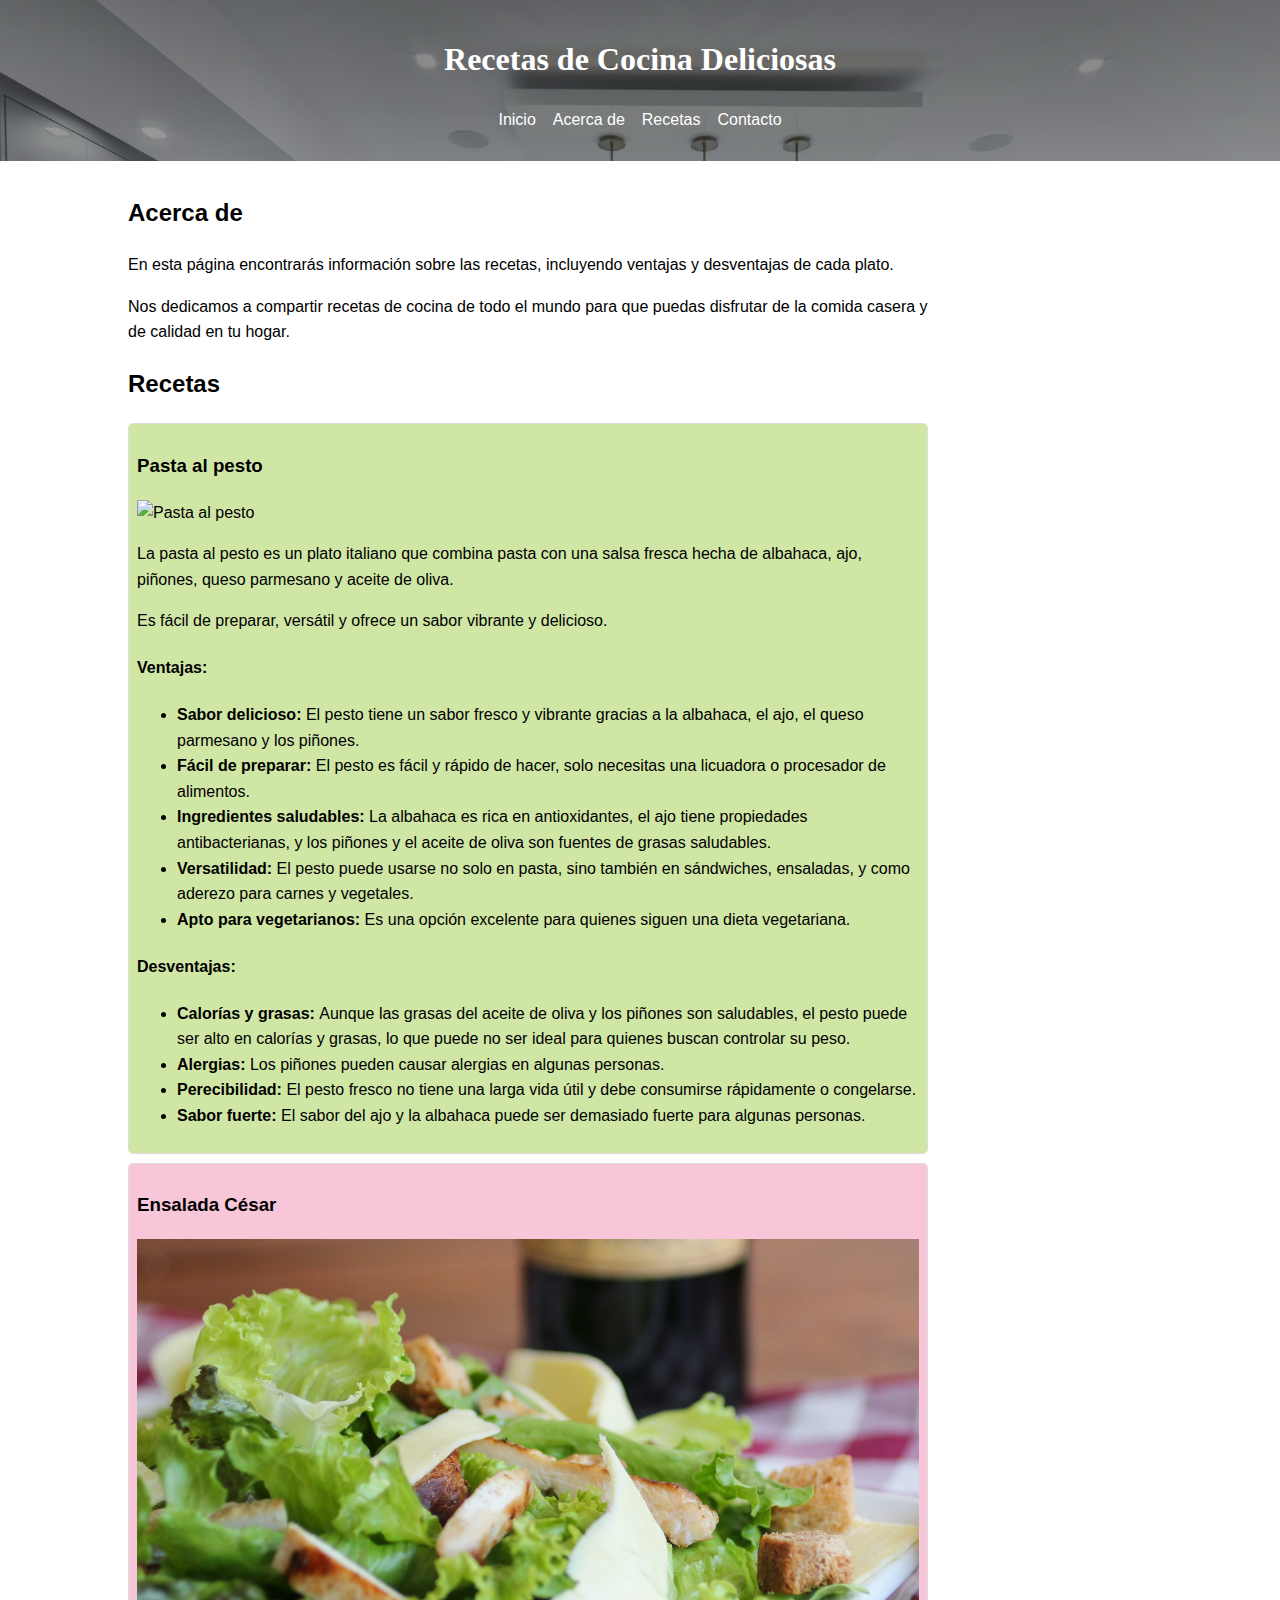
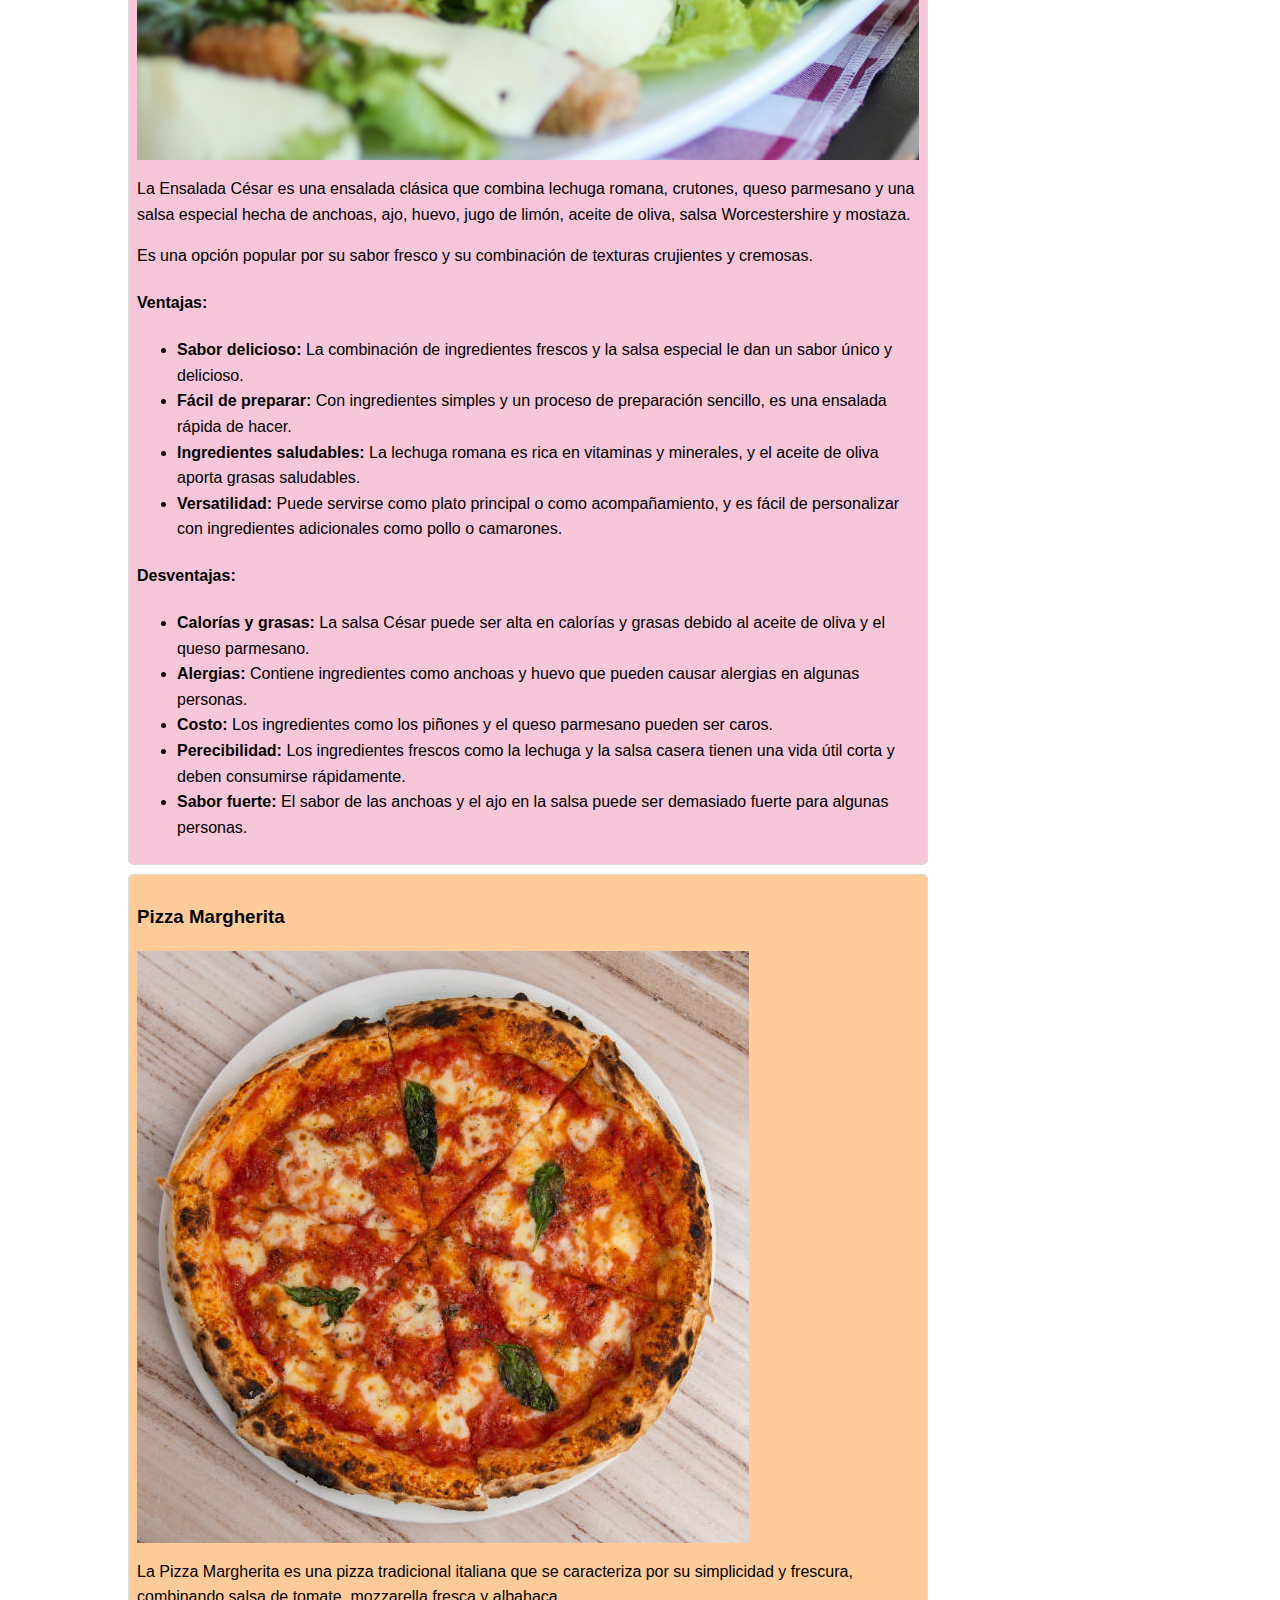
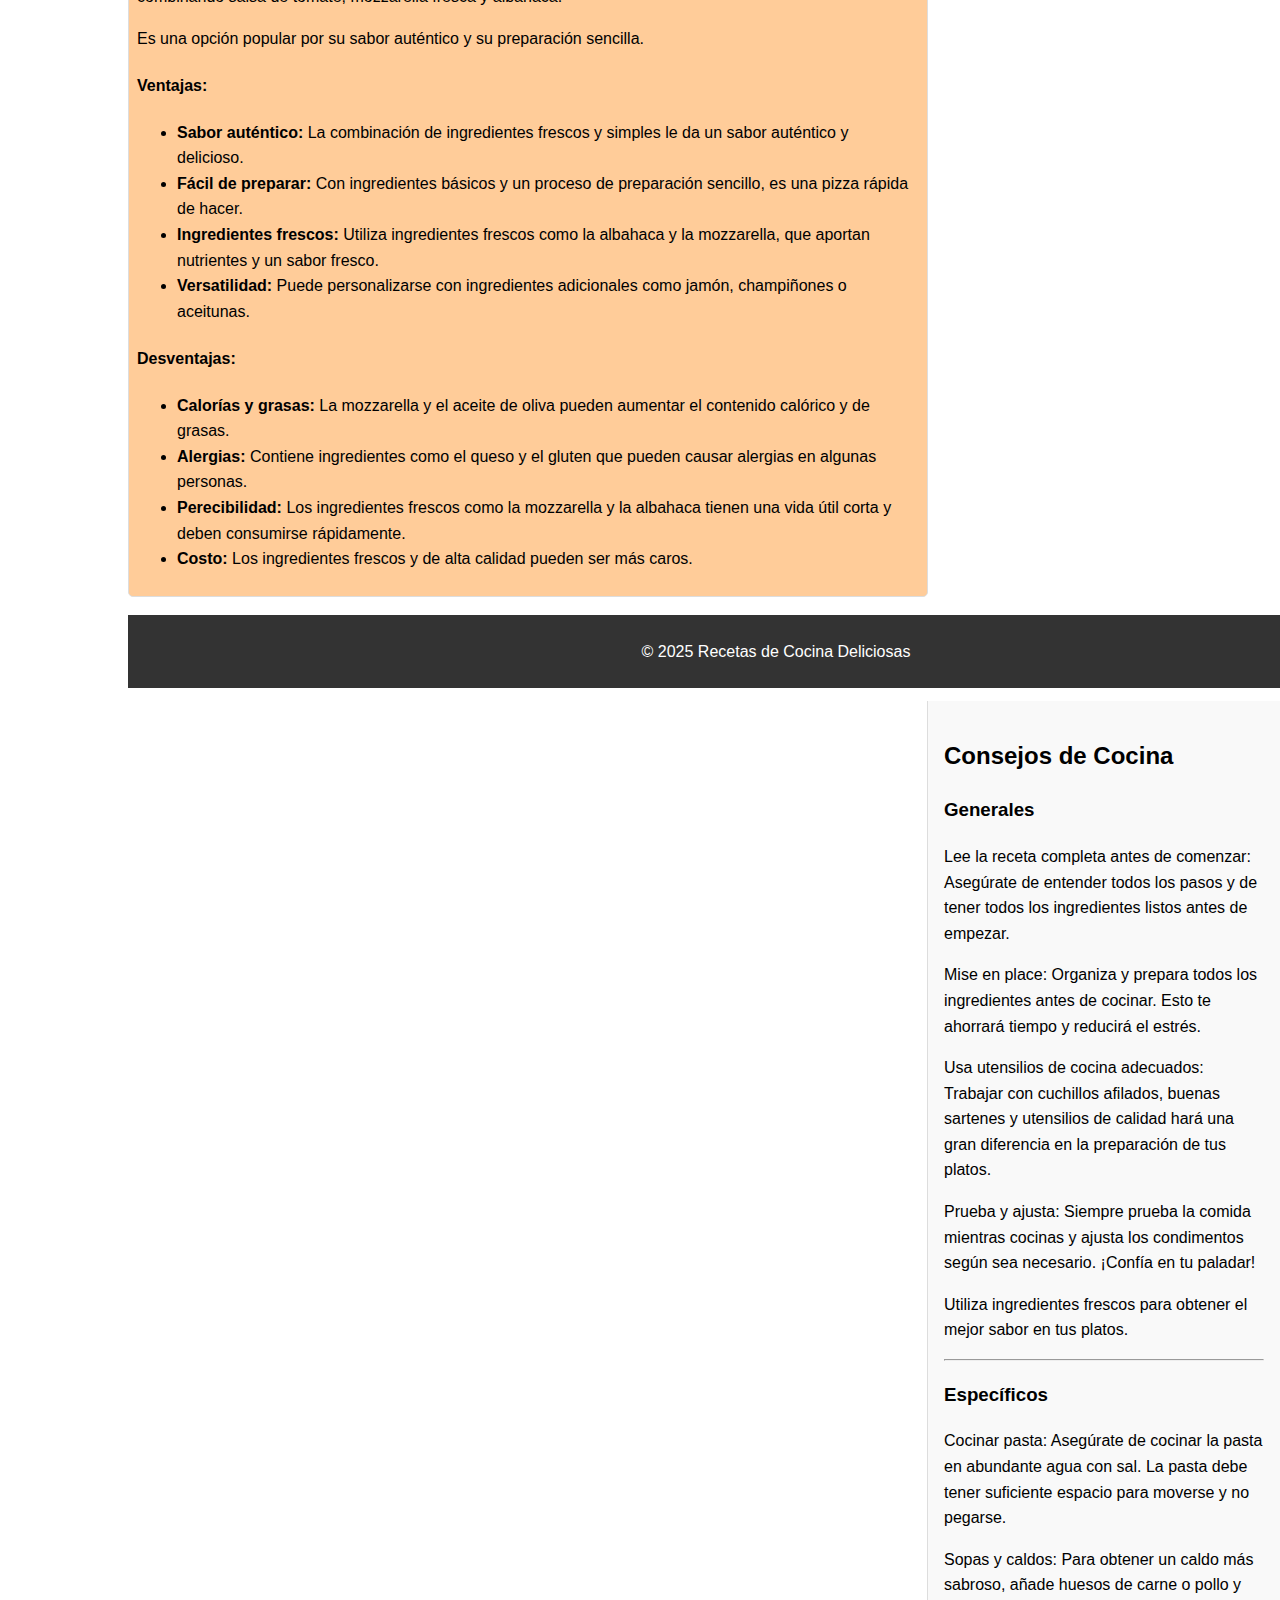
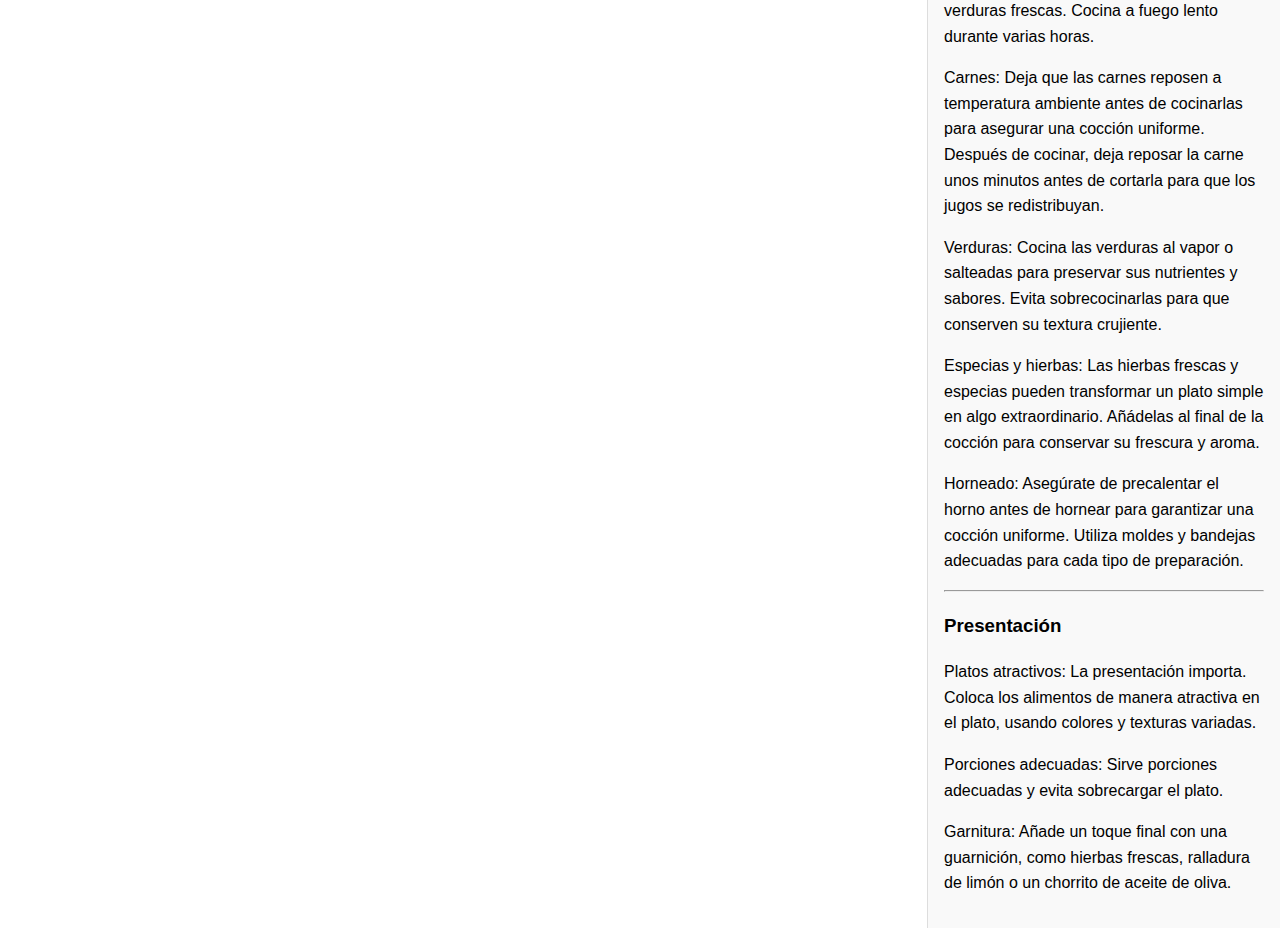
==== acerde.html @ c7b6a628 "Update navigation links and enhance recipe section with images" ====
<!DOCTYPE html>
<html lang="en">
<head>
    <meta charset="UTF-8">
    <meta name="viewport" content="width=device-width, initial-scale=1.0">
    <title>Acerca de</title>

    <link rel="stylesheet" href="css/style.css">
</head>
<body>
    <header>
        <h1>
            Recetas de Cocina Deliciosas
        </h1>
        <nav>
            <ul>
                <li><a href="index.html">Inicio</a></li>
                <li><a href="acerde.html">Acerca de</a></li>
                <li><a href="#">Recetas</a></li>
                <li><a href="#">Contacto</a></li>
            </ul>
        </nav>
    </header>

    <div id="main">
        <section id="acerca-de">
            <h2>Acerca de</h2>
            <p>En esta página encontrarás información sobre las recetas, incluyendo ventajas y desventajas de cada plato.</p>
            <p>Nos dedicamos a compartir recetas de cocina de todo el mundo para que puedas disfrutar de la comida casera y de calidad en tu hogar.</p>
        </section>
        
        <section id="recetas">
            <h2>Recetas</h2>
            <article class="receta" id="receta1">
                <h3>Pasta al pesto</h3>
                <img src="img/pasta-pesto.jpg" alt="Pasta al pesto">
                <p>La pasta al pesto es un plato italiano que combina pasta con una salsa fresca hecha de albahaca, ajo, piñones, queso parmesano y aceite de oliva.</p>
                <p>Es fácil de preparar, versátil y ofrece un sabor vibrante y delicioso.</p>
                <h4>Ventajas:</h4>
                <ul>
                    <li><b>Sabor delicioso: </b>El pesto tiene un sabor fresco y vibrante gracias a la albahaca, el ajo, el queso parmesano y los piñones.</li>
                    <li><b>Fácil de preparar: </b>El pesto es fácil y rápido de hacer, solo necesitas una licuadora o procesador de alimentos.</li>
                    <li><b>Ingredientes saludables: </b>La albahaca es rica en antioxidantes, el ajo tiene propiedades antibacterianas, y los piñones y el aceite de oliva son fuentes de grasas saludables.</li>
                    <li><b>Versatilidad: </b>El pesto puede usarse no solo en pasta, sino también en sándwiches, ensaladas, y como aderezo para carnes y vegetales.</li>
                    <li><b>Apto para vegetarianos: </b>Es una opción excelente para quienes siguen una dieta vegetariana.</li>
                </ul>
                <h4>Desventajas:</h4>
                <ul>
                    <li><b>Calorías y grasas: </b>Aunque las grasas del aceite de oliva y los piñones son saludables, el pesto puede ser alto en calorías y grasas, lo que puede no ser ideal para quienes buscan controlar su peso.</li>
                    <li><b>Alergias: </b>Los piñones pueden causar alergias en algunas personas.</li>
                    <li><b>Perecibilidad: </b>El pesto fresco no tiene una larga vida útil y debe consumirse rápidamente o congelarse.</li>
                    <li><b>Sabor fuerte: </b>El sabor del ajo y la albahaca puede ser demasiado fuerte para algunas personas.</li>
                </ul>
            </article>
            <article class="receta" id="receta2">
                <h3>Ensalada César</h3>
                <img src="img/ensalada.jpg" alt="Ensalada César">
                <p>La Ensalada César es una ensalada clásica que combina lechuga romana, crutones, queso parmesano y una salsa especial hecha de anchoas, ajo, huevo, jugo de limón, aceite de oliva, salsa Worcestershire y mostaza.</p>
                <p>Es una opción popular por su sabor fresco y su combinación de texturas crujientes y cremosas.</p>
                <h4>Ventajas:</h4>
                <ul>
                    <li><b>Sabor delicioso: </b>La combinación de ingredientes frescos y la salsa especial le dan un sabor único y delicioso.</li>
                    <li><b>Fácil de preparar: </b>Con ingredientes simples y un proceso de preparación sencillo, es una ensalada rápida de hacer.</li>
                    <li><b>Ingredientes saludables: </b>La lechuga romana es rica en vitaminas y minerales, y el aceite de oliva aporta grasas saludables.</li>
                    <li><b>Versatilidad: </b>Puede servirse como plato principal o como acompañamiento, y es fácil de personalizar con ingredientes adicionales como pollo o camarones.</li>
                </ul>
                <h4>Desventajas:</h4>
                <ul>
                    <li><b>Calorías y grasas: </b>La salsa César puede ser alta en calorías y grasas debido al aceite de oliva y el queso parmesano.</li>
                    <li><b>Alergias: </b>Contiene ingredientes como anchoas y huevo que pueden causar alergias en algunas personas.</li>
                    <li><b>Costo: </b>Los ingredientes como los piñones y el queso parmesano pueden ser caros.</li>
                    <li><b>Perecibilidad: </b>Los ingredientes frescos como la lechuga y la salsa casera tienen una vida útil corta y deben consumirse rápidamente.</li>
                    <li><b>Sabor fuerte: </b>El sabor de las anchoas y el ajo en la salsa puede ser demasiado fuerte para algunas personas.</li>
                </ul>
            </article>
            <article class="receta" id="receta3">
                <h3>Pizza Margherita</h3>
                <img src="img/margarita612x612.jpg" alt="Pizza margarita">
                <p>La Pizza Margherita es una pizza tradicional italiana que se caracteriza por su simplicidad y frescura, combinando salsa de tomate, mozzarella fresca y albahaca.</p>
                <p>Es una opción popular por su sabor auténtico y su preparación sencilla.</p>
                <h4>Ventajas:</h4>
                <ul>
                    <li><b>Sabor auténtico: </b>La combinación de ingredientes frescos y simples le da un sabor auténtico y delicioso.</li>
                    <li><b>Fácil de preparar: </b>Con ingredientes básicos y un proceso de preparación sencillo, es una pizza rápida de hacer.</li>
                    <li><b>Ingredientes frescos: </b>Utiliza ingredientes frescos como la albahaca y la mozzarella, que aportan nutrientes y un sabor fresco.</li>
                    <li><b>Versatilidad: </b>Puede personalizarse con ingredientes adicionales como jamón, champiñones o aceitunas.</li>
                </ul>
                <h4>Desventajas:</h4>
                <ul>
                    <li><b>Calorías y grasas: </b>La mozzarella y el aceite de oliva pueden aumentar el contenido calórico y de grasas.</li>
                    <li><b>Alergias: </b>Contiene ingredientes como el queso y el gluten que pueden causar alergias en algunas personas.</li>
                    <li><b>Perecibilidad: </b>Los ingredientes frescos como la mozzarella y la albahaca tienen una vida útil corta y deben consumirse rápidamente.</li>
                    <li><b>Costo: </b>Los ingredientes frescos y de alta calidad pueden ser más caros.</li>
                </ul>
        </section>
        <footer>
            <p>&copy; 2025 Recetas de Cocina Deliciosas</p>
        </footer>
    </div>

    <aside>
        <h2>Consejos de Cocina</h2>
        <h3>Generales</h3>
        <p>Lee la receta completa antes de comenzar: Asegúrate de entender todos los pasos y de tener todos los ingredientes listos antes de empezar.</p>
        
        <p>Mise en place: Organiza y prepara todos los ingredientes antes de cocinar. Esto te ahorrará tiempo y reducirá el estrés.</p>
        
        <p>Usa utensilios de cocina adecuados: Trabajar con cuchillos afilados, buenas sartenes y utensilios de calidad hará una gran diferencia en la preparación de tus platos.</p>
        
        <p>Prueba y ajusta: Siempre prueba la comida mientras cocinas y ajusta los condimentos según sea necesario. ¡Confía en tu paladar!</p>
        
        <p>Utiliza ingredientes frescos para obtener el mejor sabor en tus platos.</p>
        <hr>

        <h3>Específicos</h3>
        <p>Cocinar pasta: Asegúrate de cocinar la pasta en abundante agua con sal. La pasta debe tener suficiente espacio para moverse y no pegarse.</p>
        
        <p>Sopas y caldos: Para obtener un caldo más sabroso, añade huesos de carne o pollo y verduras frescas. Cocina a fuego lento durante varias horas.</p>
        
        <p>Carnes: Deja que las carnes reposen a temperatura ambiente antes de cocinarlas para asegurar una cocción uniforme. Después de cocinar, deja reposar la carne unos minutos antes de cortarla para que los jugos se redistribuyan.</p>
        
        <p>Verduras: Cocina las verduras al vapor o salteadas para preservar sus nutrientes y sabores. Evita sobrecocinarlas para que conserven su textura crujiente.</p>
        
        <p>Especias y hierbas: Las hierbas frescas y especias pueden transformar un plato simple en algo extraordinario. Añádelas al final de la cocción para conservar su frescura y aroma.</p>

        <p>Horneado: Asegúrate de precalentar el horno antes de hornear para garantizar una cocción uniforme. Utiliza moldes y bandejas adecuadas para cada tipo de preparación.</p>
        <hr>

        <h3>Presentación</h3>
        <p>Platos atractivos: La presentación importa. Coloca los alimentos de manera atractiva en el plato, usando colores y texturas variadas.</p>
        
        <p>Porciones adecuadas: Sirve porciones adecuadas y evita sobrecargar el plato.</p>
        
        <p>Garnitura: Añade un toque final con una guarnición, como hierbas frescas, ralladura de limón o un chorrito de aceite de oliva.</p>
        
    </aside>

</body>
</html>
---- css/style.css ----
body {
    font-family: Arial, sans-serif;
    line-height: 1.6; /* Alto de las lineas en todo el body */
    margin: 0;
    padding: 0;
}

header {
    background-image: linear-gradient(rgba(0, 0, 0, 0.5), rgba(58, 58, 58, 0.5)), url("../img/header-img.jpg");
    background-size: cover;
    color: #fff;
    padding: 1%;
    text-align: center;
}

h1{
    font-family: 'Georgia', serif;
}

nav ul {
    list-style: none;
    padding: 0;
}

nav ul li {
    display: inline;
    margin: 0 0.5%;
}

nav ul li a {
    color: #fff;
    text-decoration: none;
}

#main {
    max-width: 800px;
    margin: 0 auto;
    padding: 1%;
    padding-left: 10vw;
    float: left;
    width: 75vw;
}

section {
    margin-bottom: 2vh;
}

.receta {
    background: #f4f4f4;
    border: 1px solid #ddd;
    border-radius: 5px;
    padding: 1%;
    margin-bottom: 1vh;
}

.receta img {
    max-width: 100%;
    height: auto;
    display: block;
    margin-bottom: 1vh;
}
#receta1{
    background-color: #d0e6a5;
}
#receta2{
    background-color: #f7c6d9;
}
#receta3{
    background-color: #ffcc99;
}

aside {
    background: #f9f9f9;
    padding: 1rem;
    border-left: 1px solid #ddd;
    float: right;
    width: 25vw;
    height: 100%;
}
hr {
    color: #333;
    
}

footer {
    background: #333;
    color: #fff;
    text-align: center;
    padding: 1%;
    bottom: 0;
    width: 100vw;
}
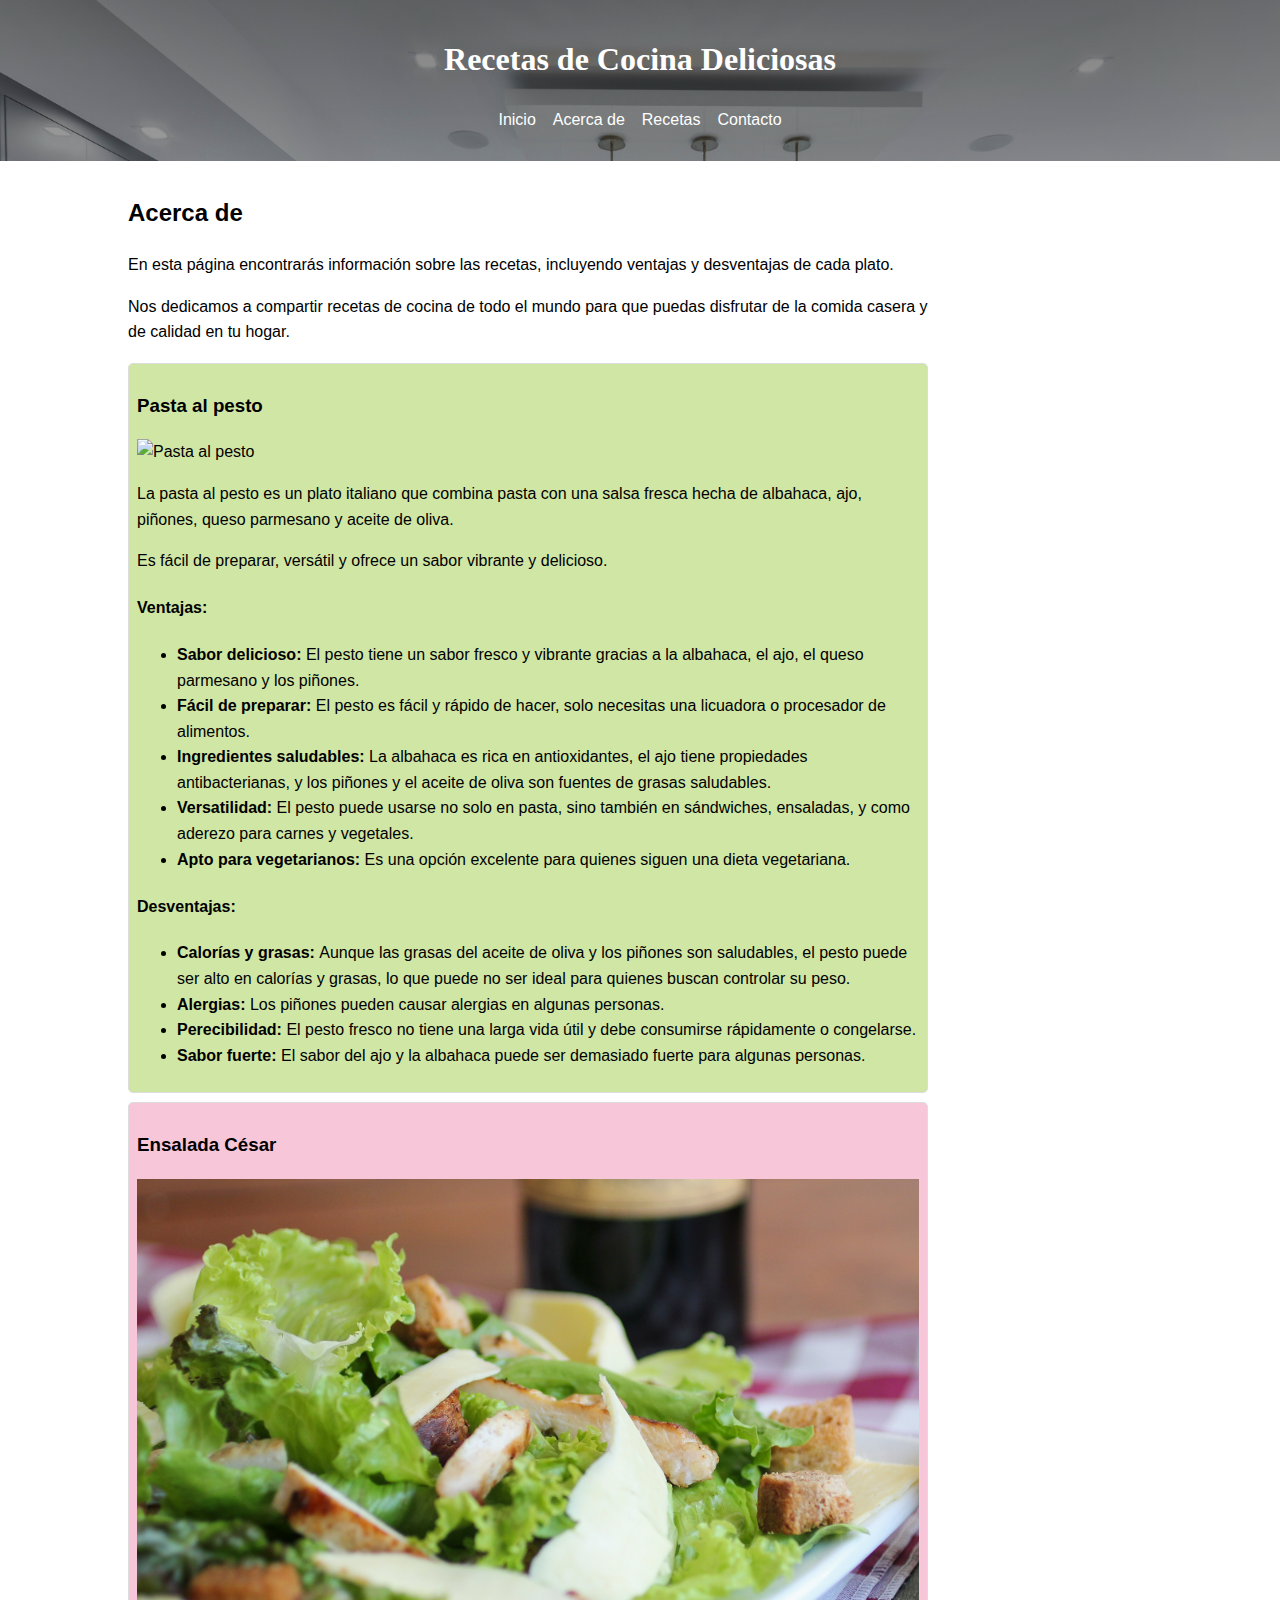
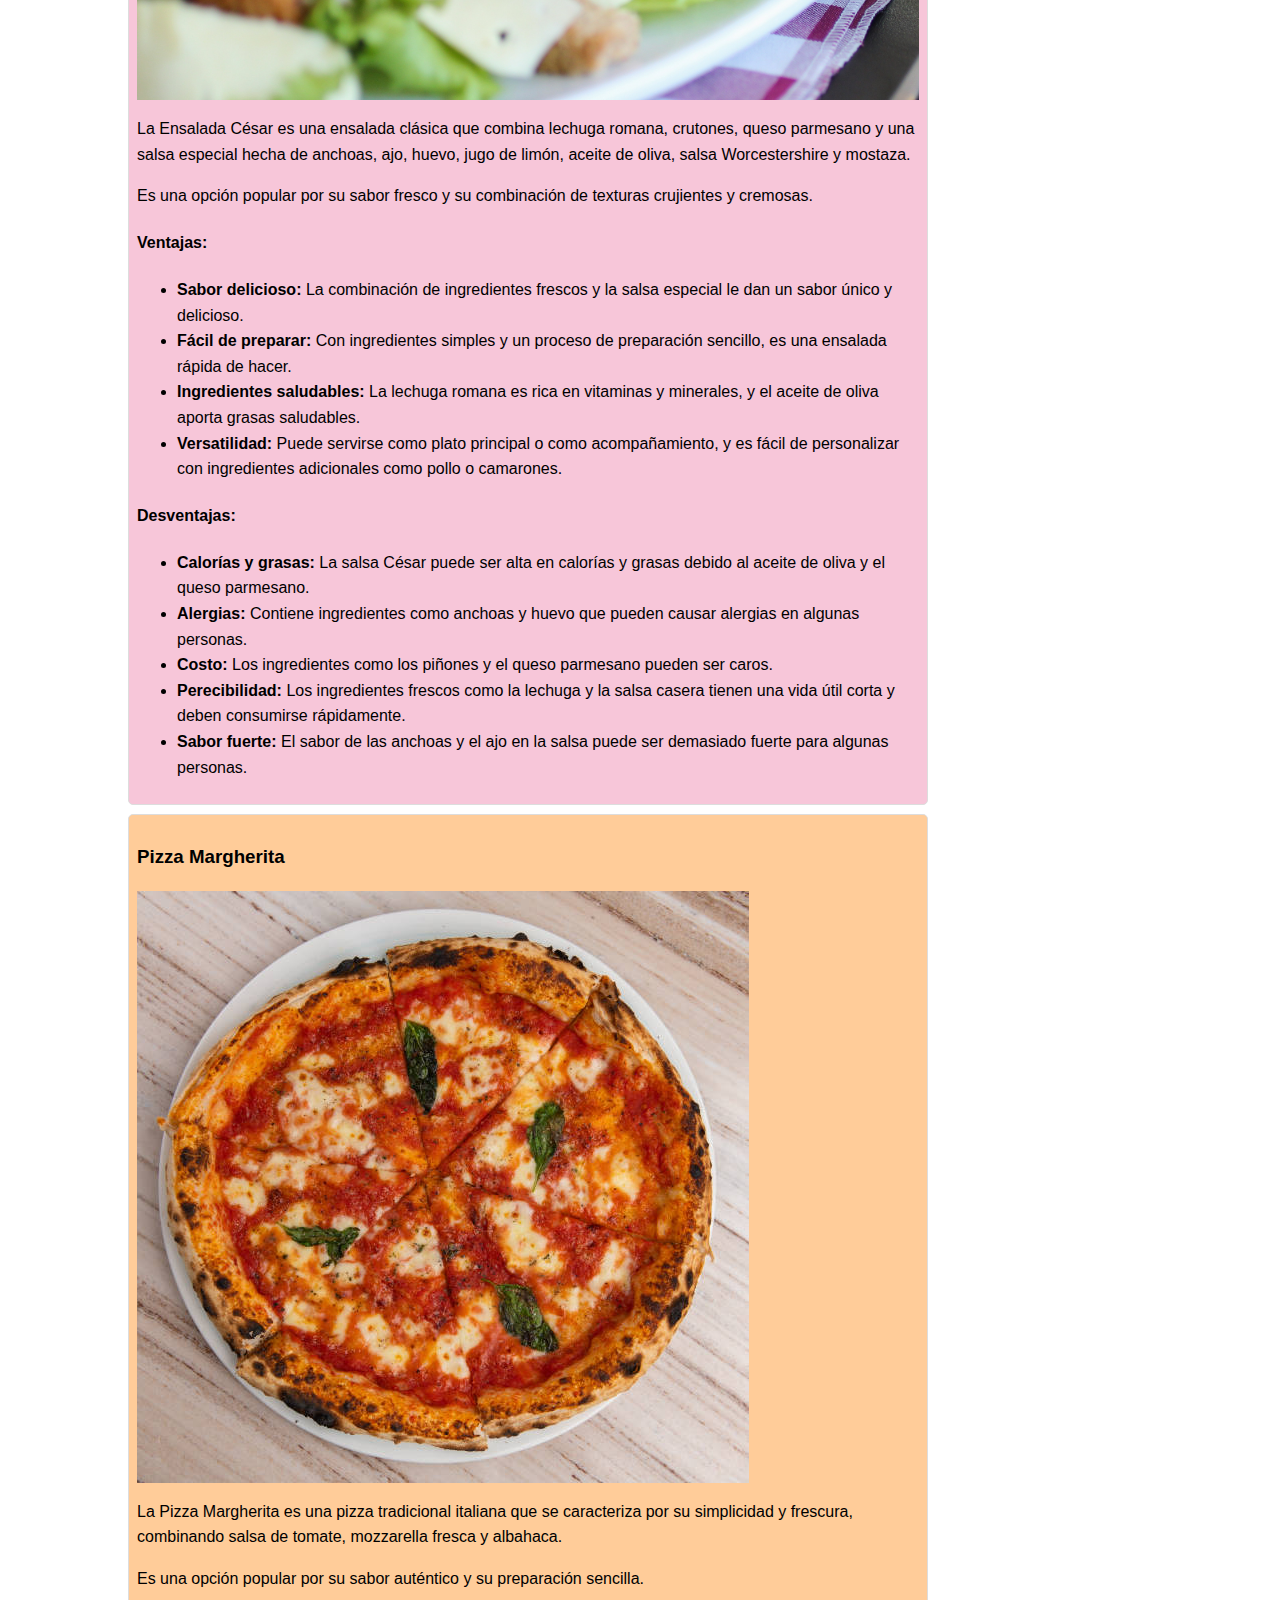
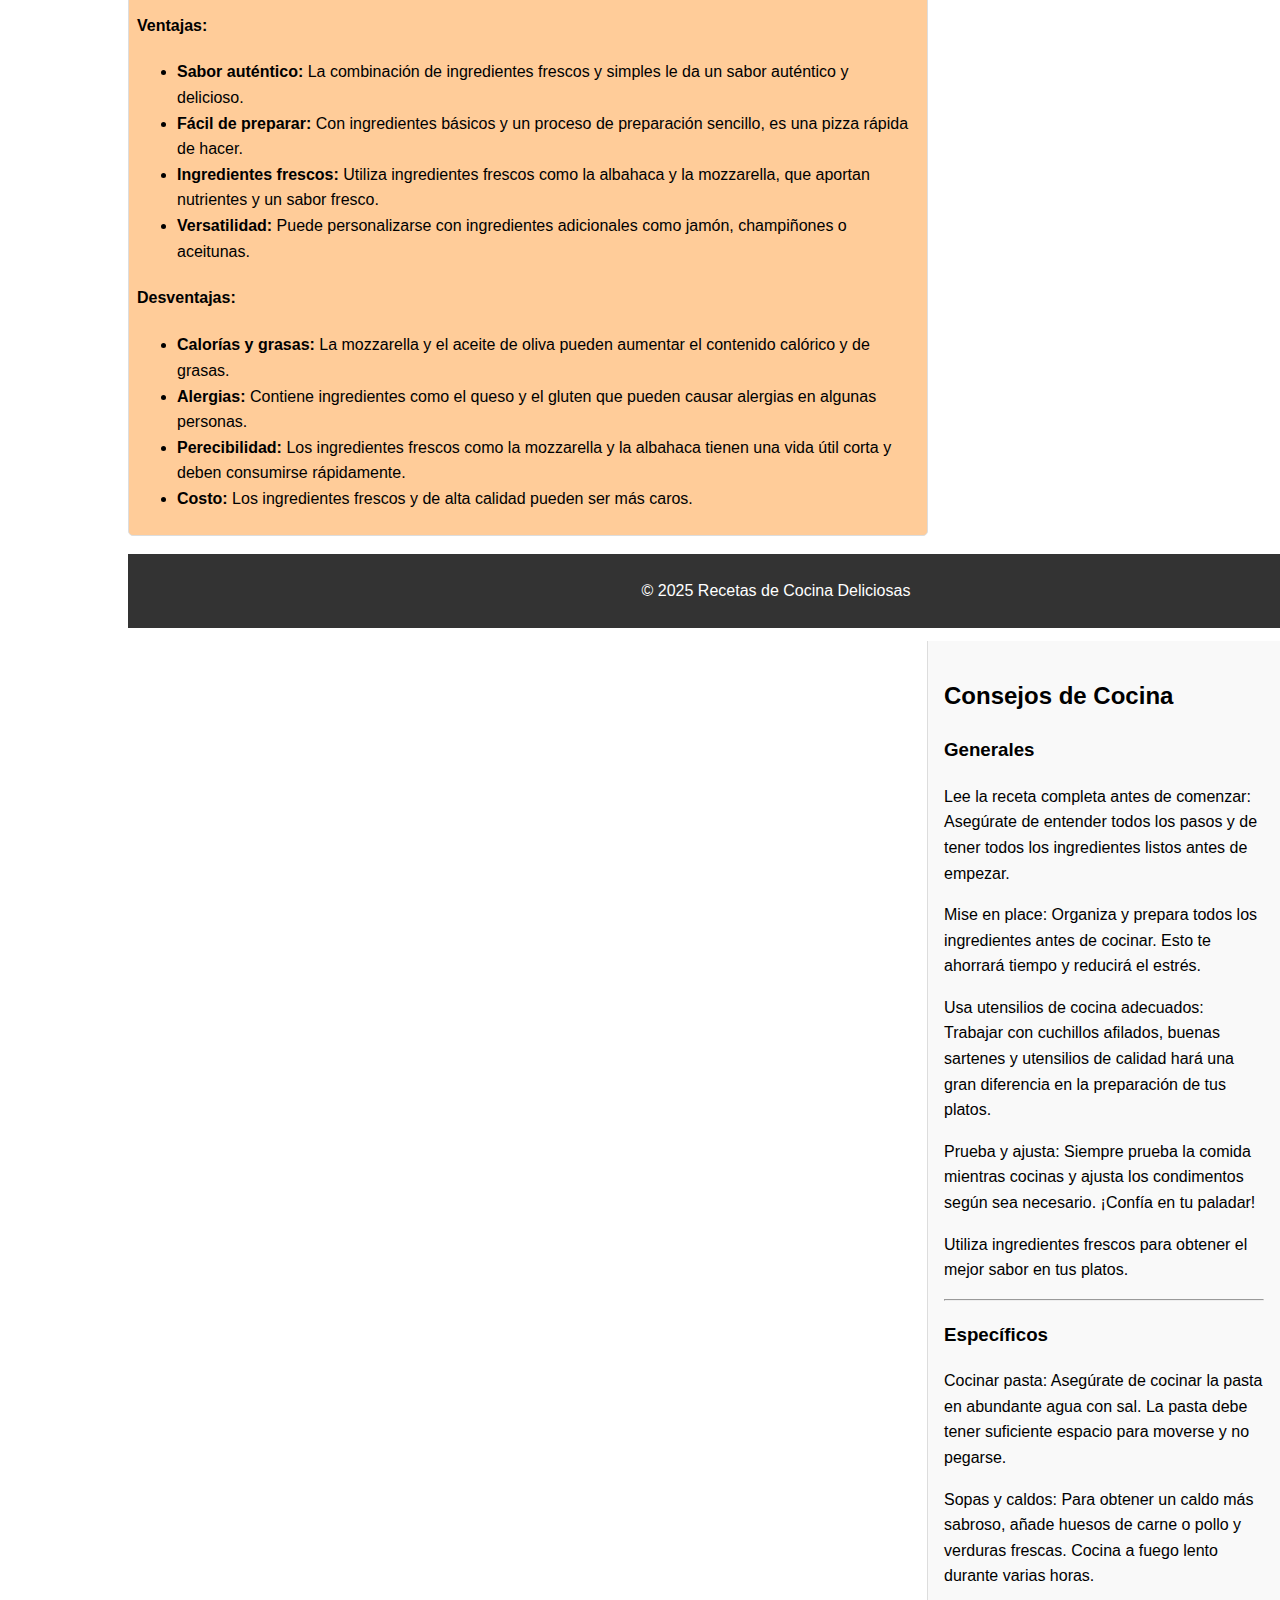
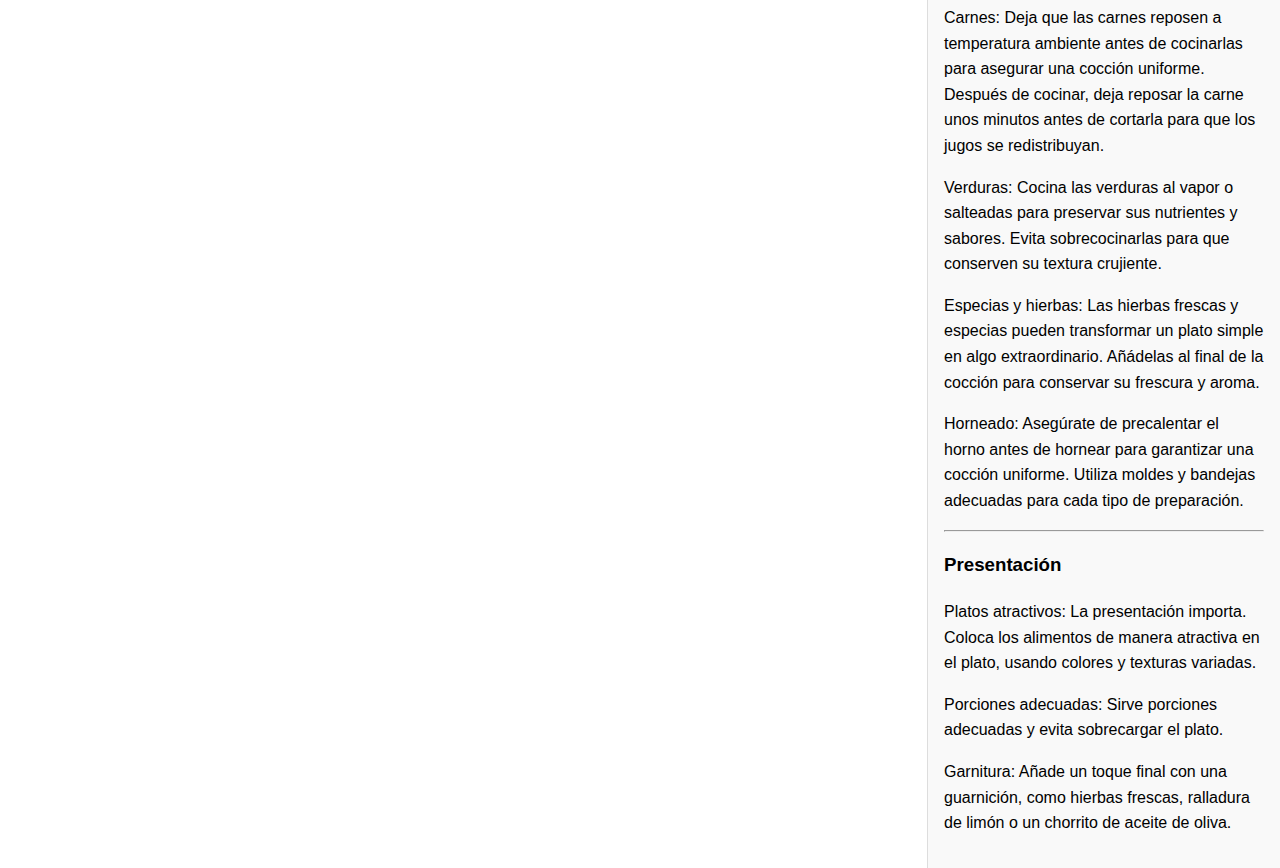
==== commit 7f913198: "Add recetas.html page and update navigation links in acerca.html" ====
--- a/acerde.html
+++ b/acerde.html
@@ -16,8 +16,8 @@
             <ul>
                 <li><a href="index.html">Inicio</a></li>
                 <li><a href="acerde.html">Acerca de</a></li>
-                <li><a href="#">Recetas</a></li>
-                <li><a href="#">Contacto</a></li>
+                <li><a href="recetas.html">Recetas</a></li>
+                <li><a href="mailto:contacto.recetasdeliciosas@gmail.com">Contacto</a></li>
             </ul>
         </nav>
     </header>
@@ -30,7 +30,6 @@
         </section>
         
         <section id="recetas">
-            <h2>Recetas</h2>
             <article class="receta" id="receta1">
                 <h3>Pasta al pesto</h3>
                 <img src="img/pasta-pesto.jpg" alt="Pasta al pesto">
@@ -92,6 +91,7 @@
                     <li><b>Perecibilidad: </b>Los ingredientes frescos como la mozzarella y la albahaca tienen una vida útil corta y deben consumirse rápidamente.</li>
                     <li><b>Costo: </b>Los ingredientes frescos y de alta calidad pueden ser más caros.</li>
                 </ul>
+            </article>
         </section>
         <footer>
             <p>&copy; 2025 Recetas de Cocina Deliciosas</p>
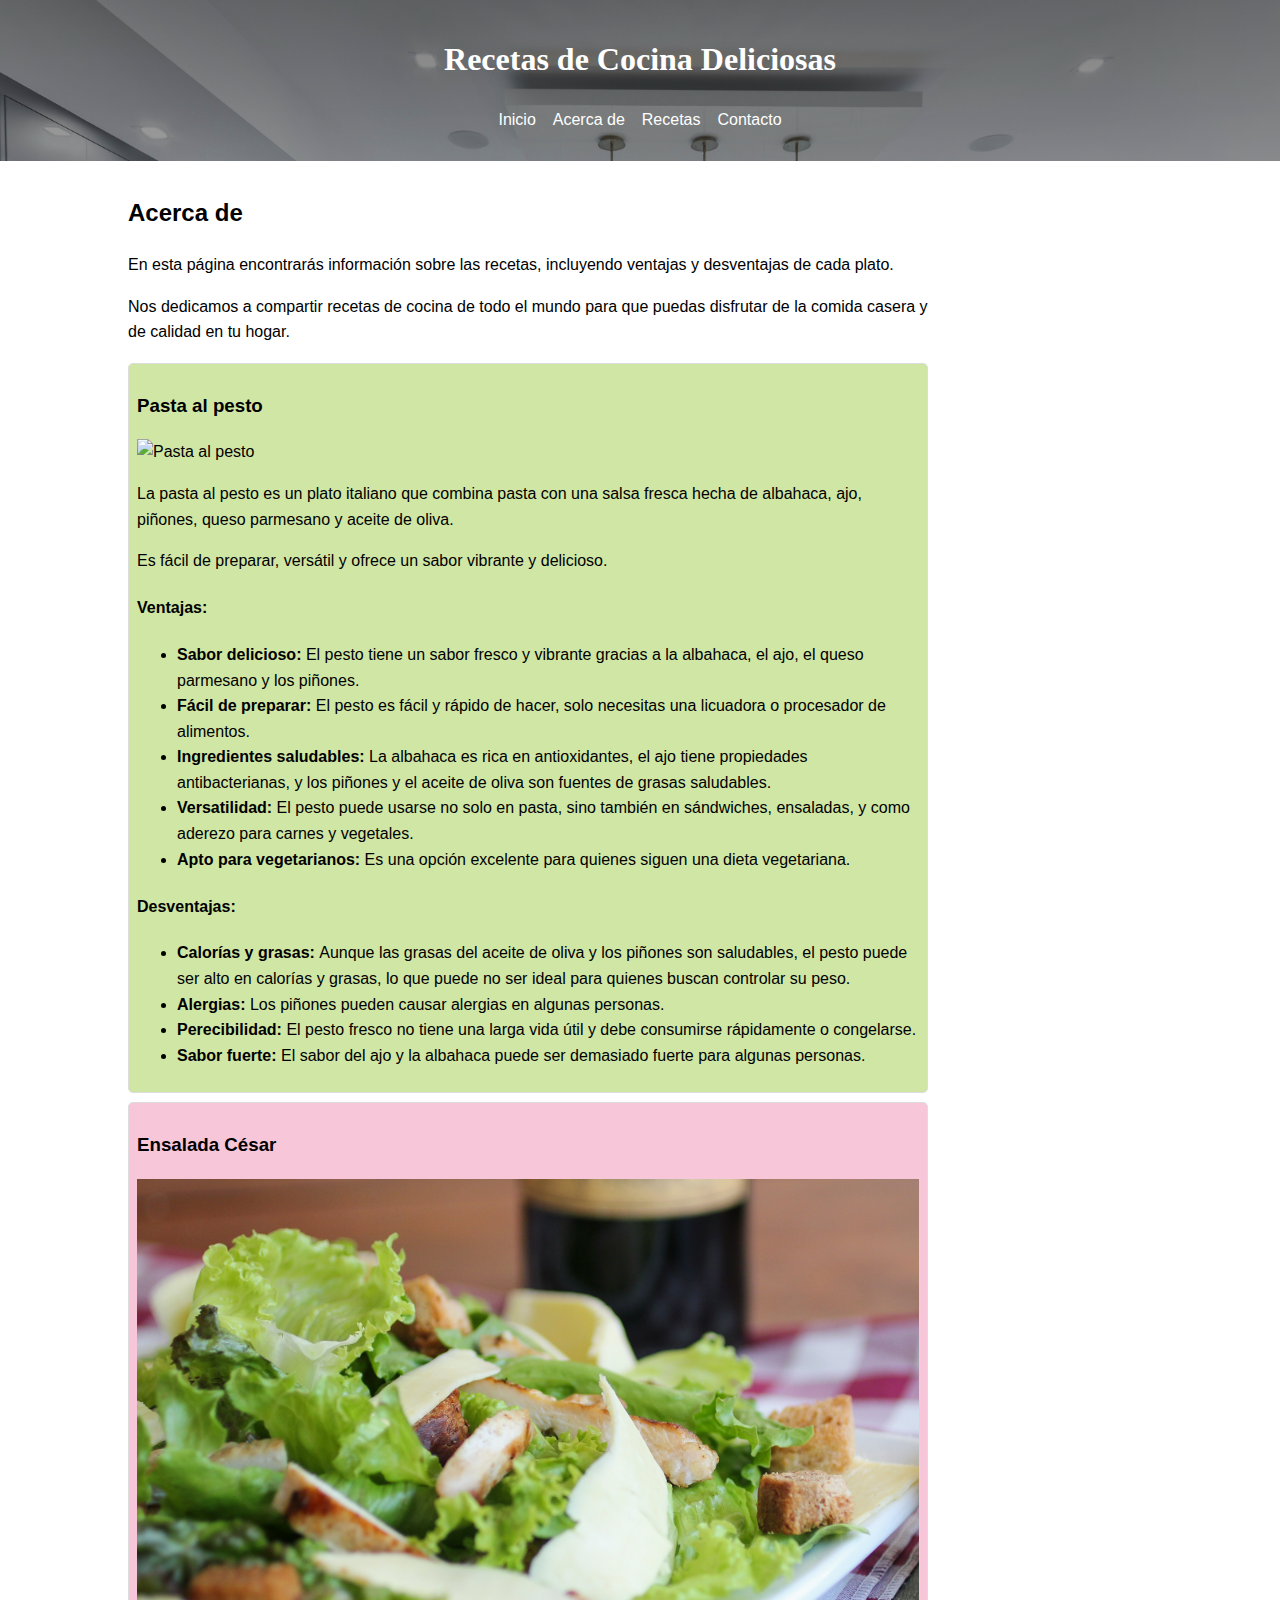
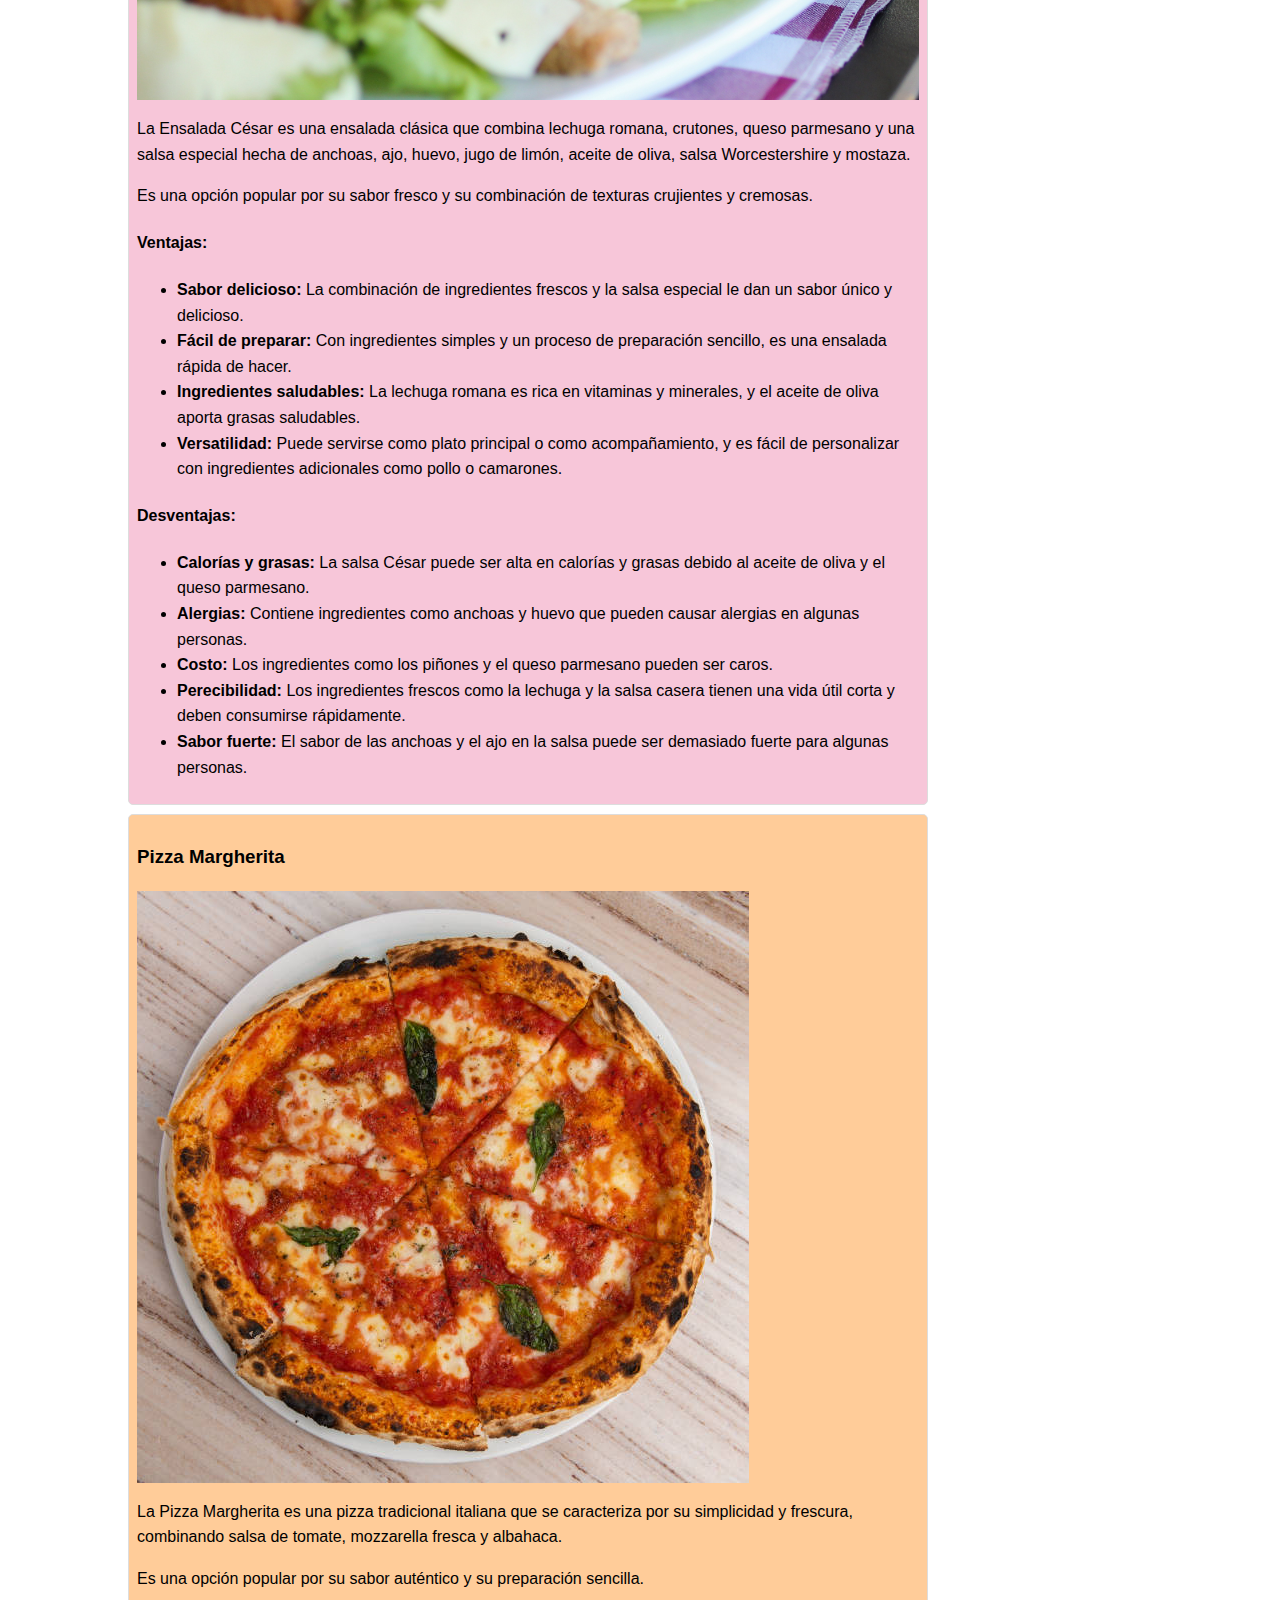
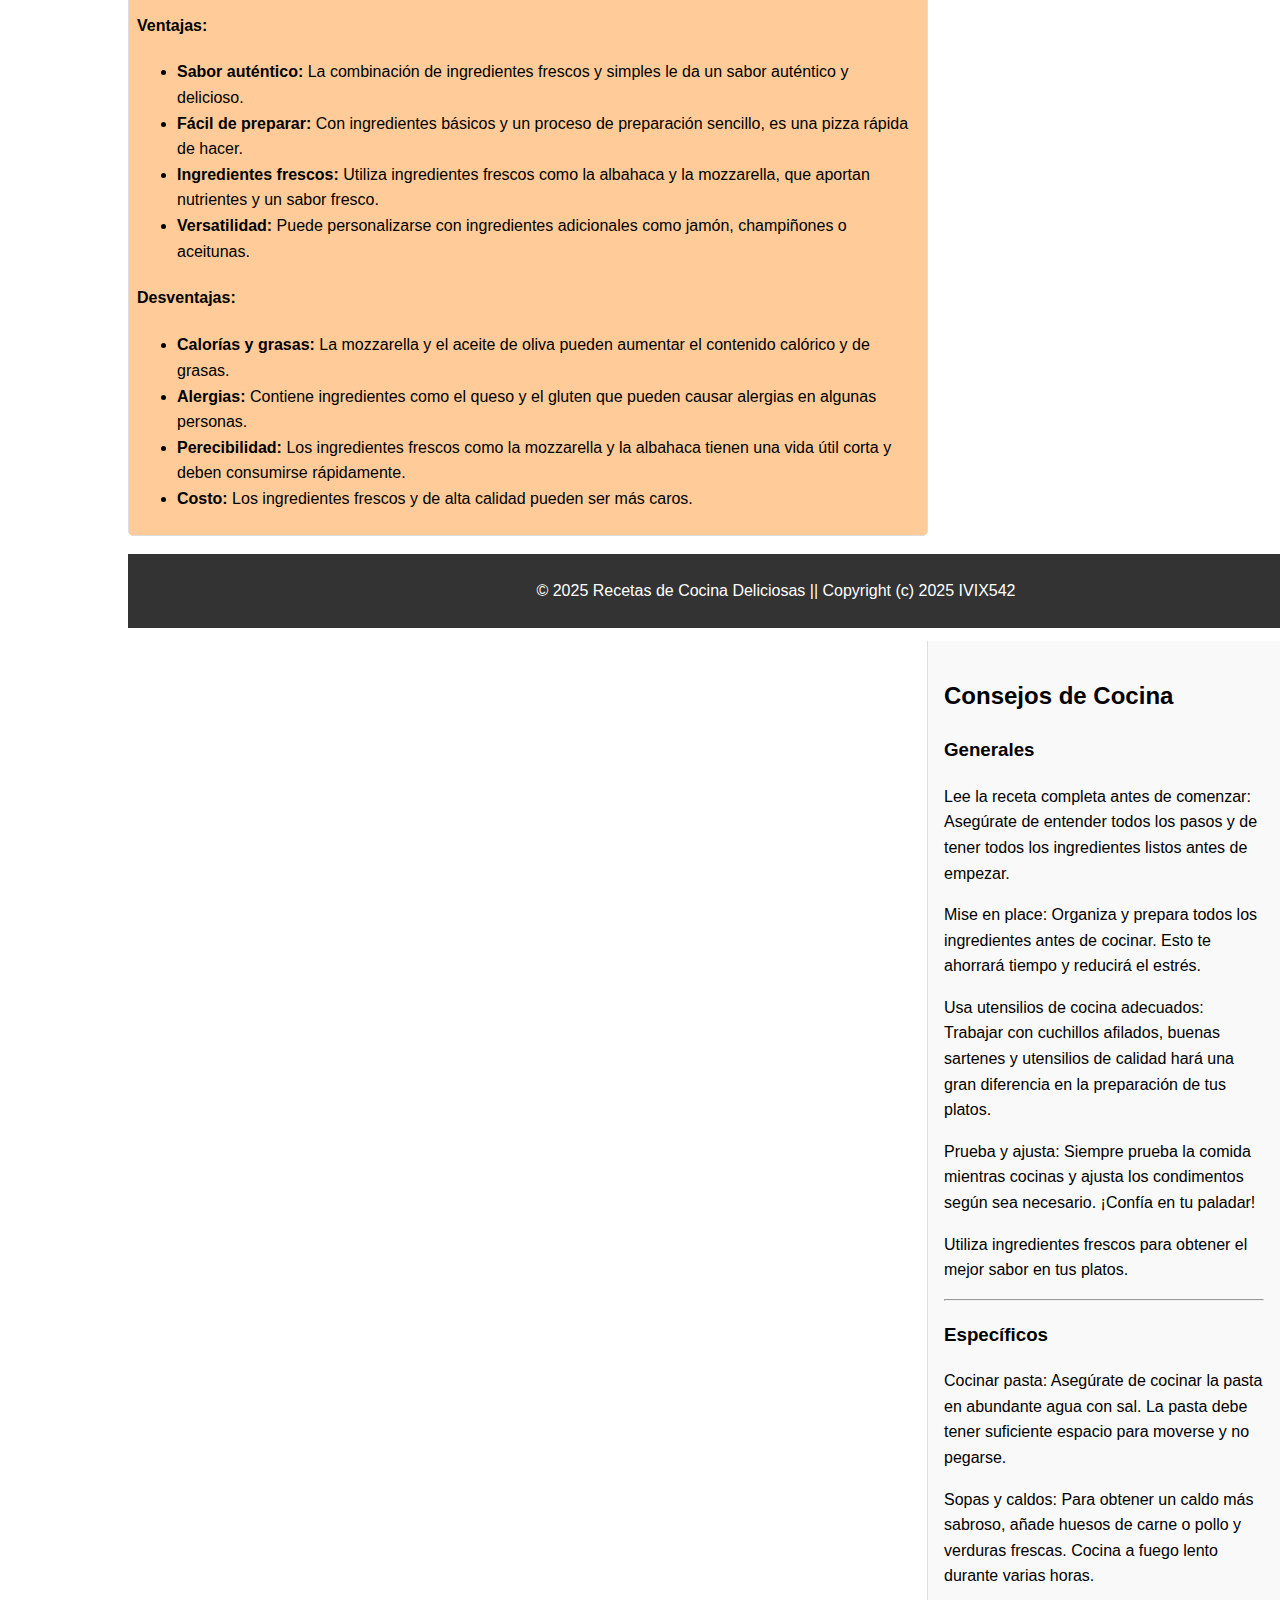
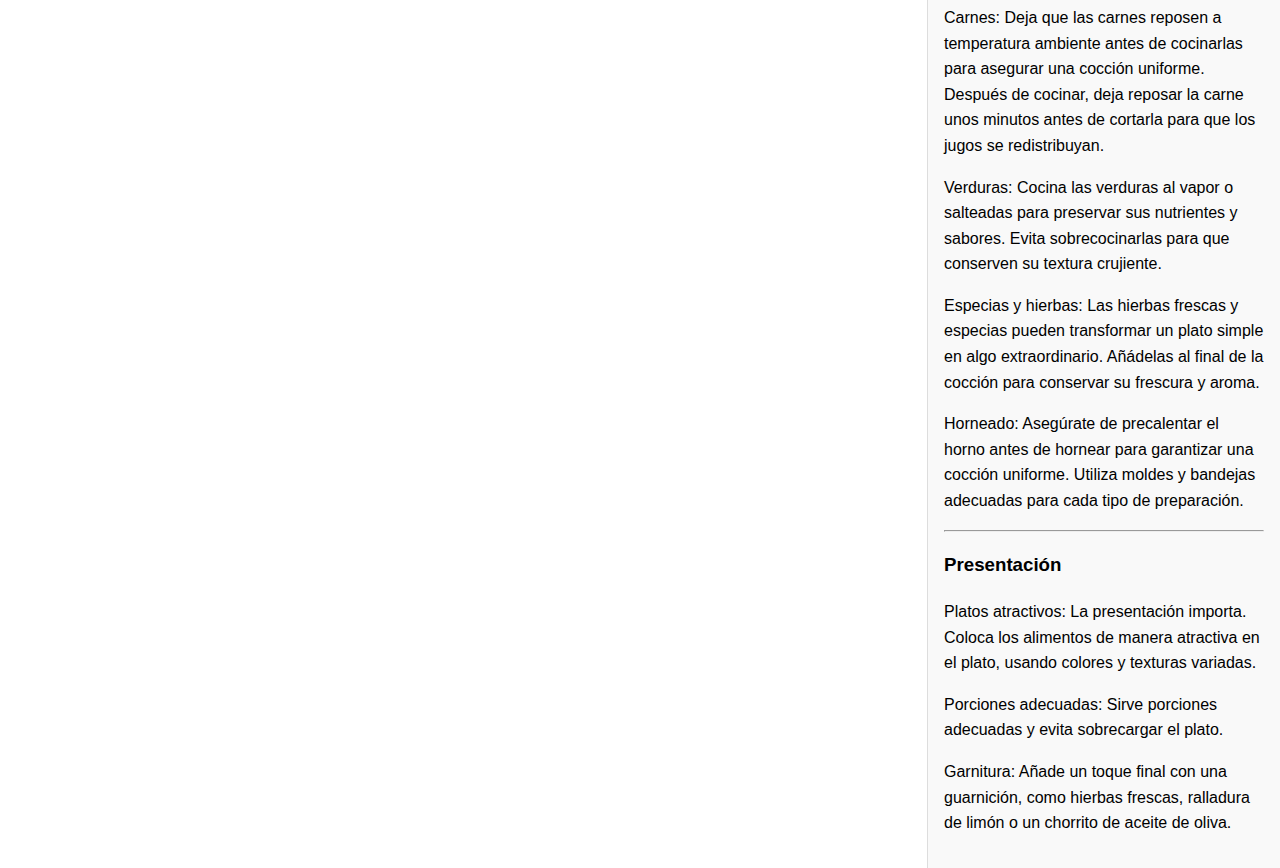
==== commit 1bba16ba: "Update footer copyright information across multiple pages" ====
--- a/acerde.html
+++ b/acerde.html
@@ -94,7 +94,7 @@
             </article>
         </section>
         <footer>
-            <p>&copy; 2025 Recetas de Cocina Deliciosas</p>
+            <p>&copy; 2025 Recetas de Cocina Deliciosas || Copyright (c) 2025 IVIX542</p>
         </footer>
     </div>
 
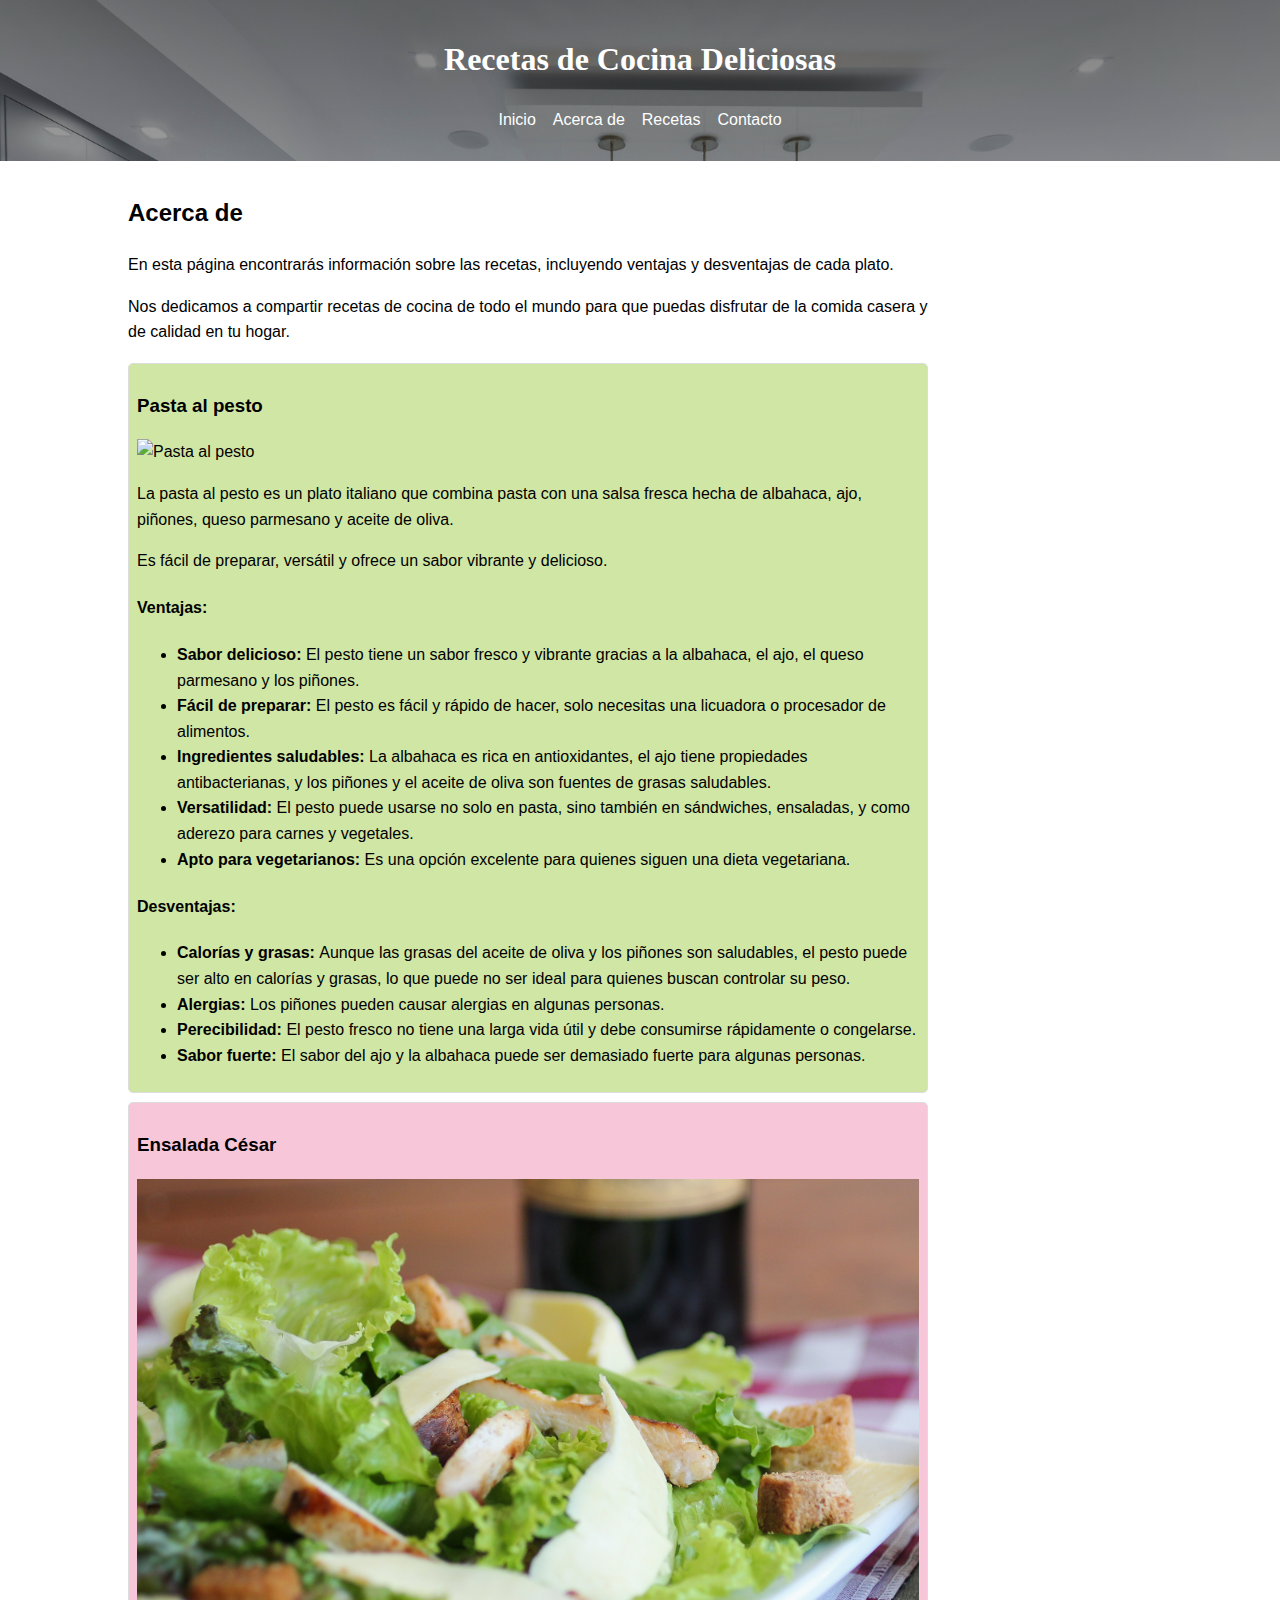
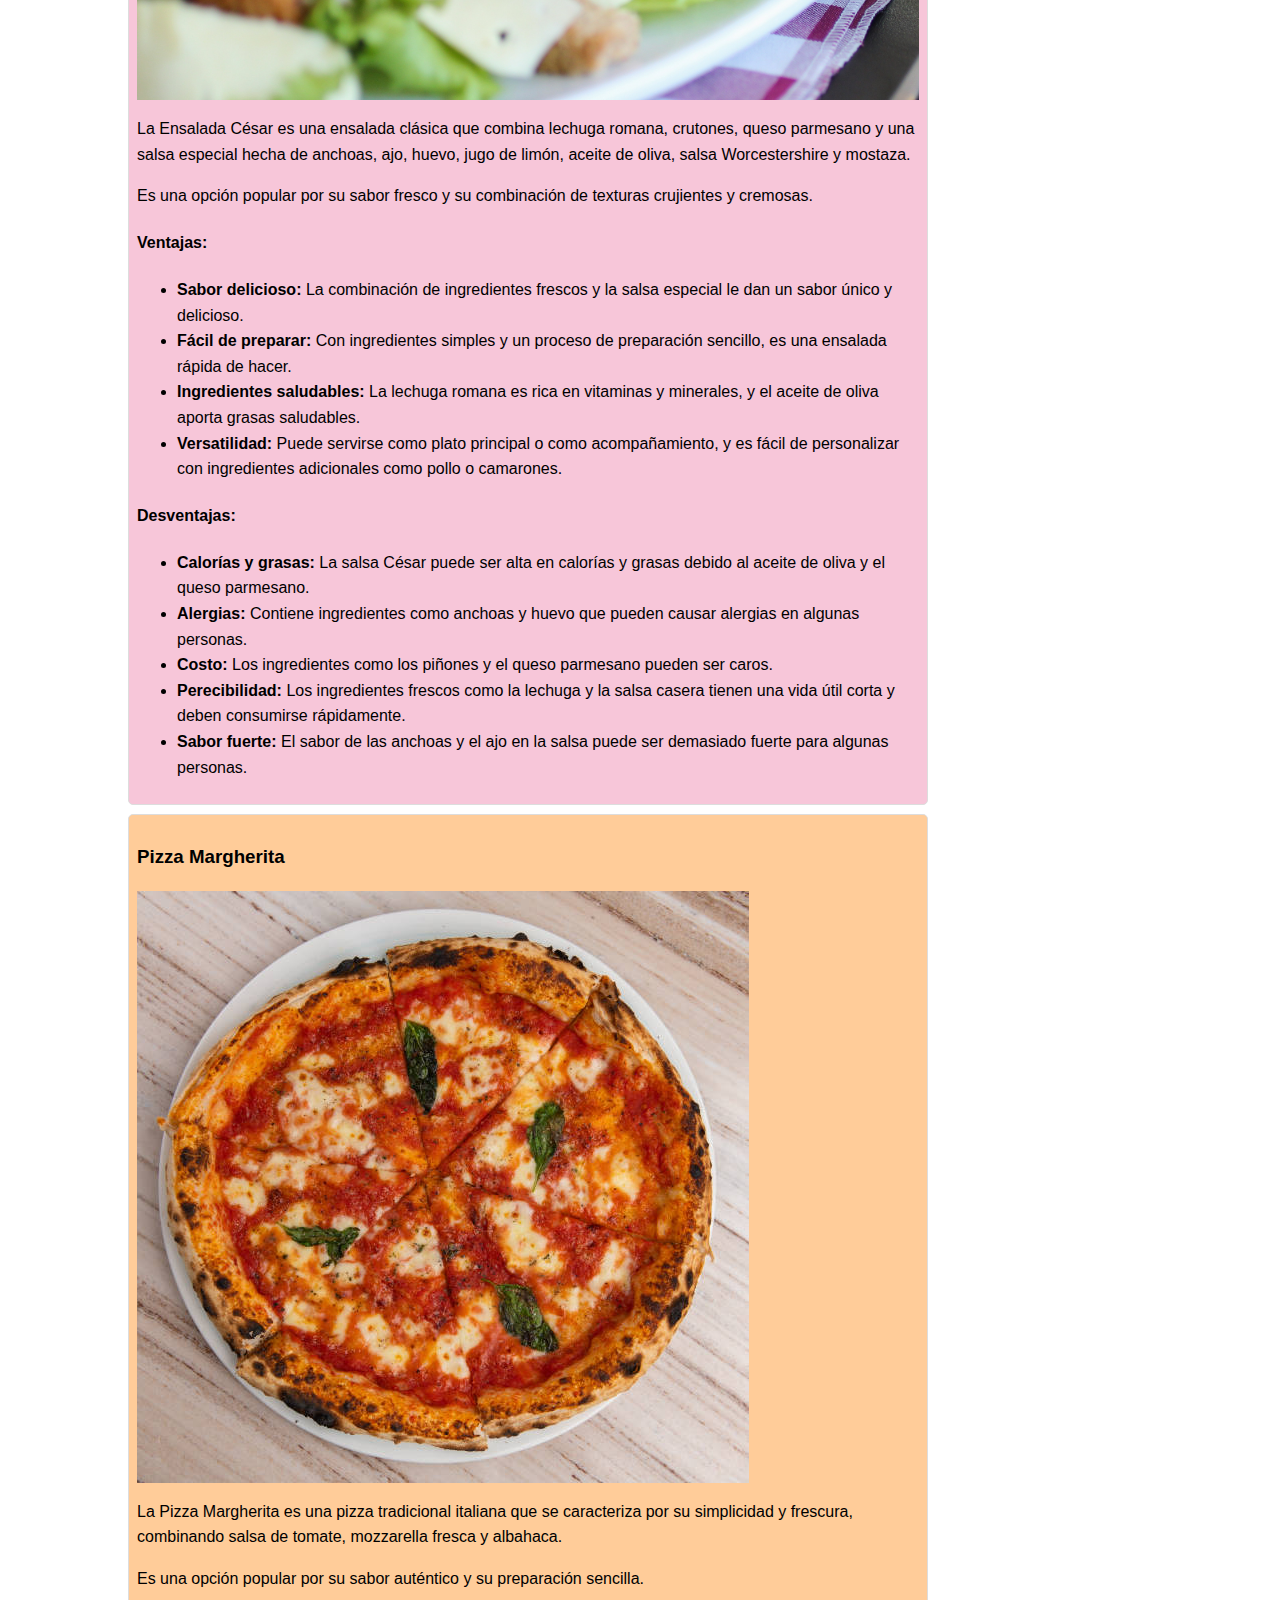
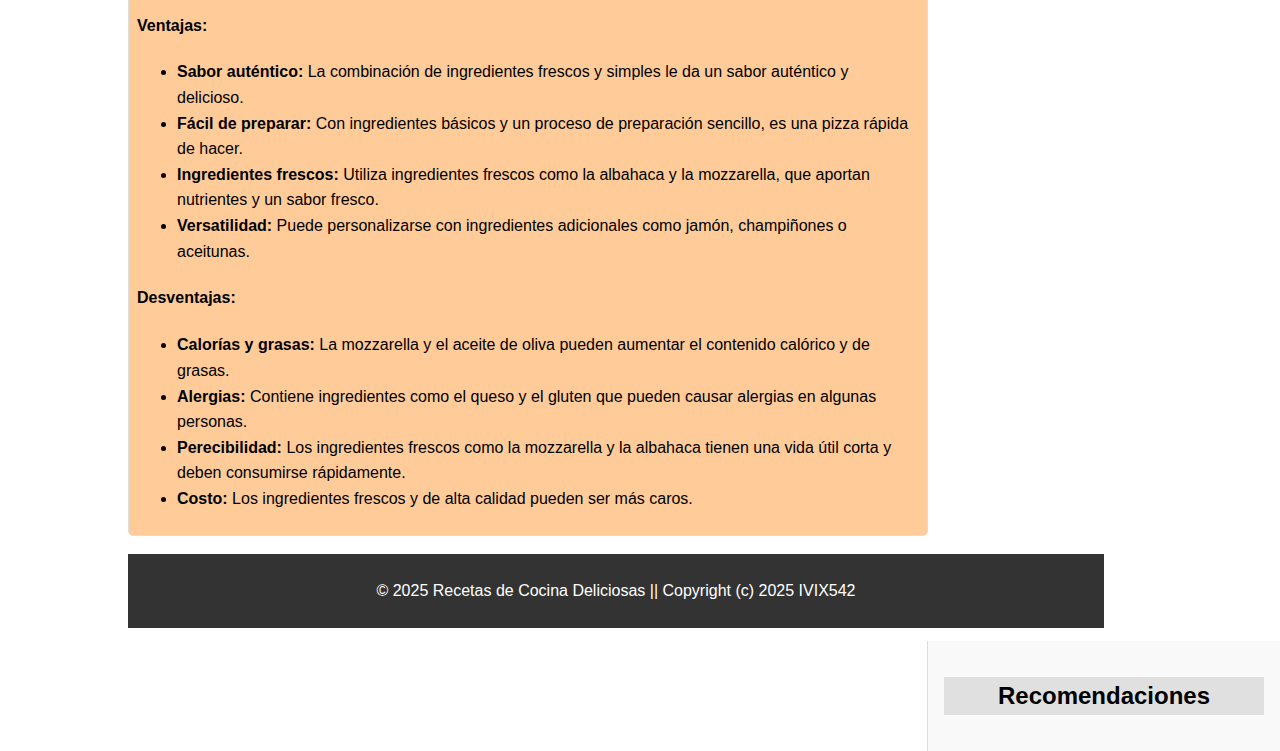
==== commit bda4514e: "Refactor cooking advice section with improved structure and styling" ====
--- a/acerde.html
+++ b/acerde.html
@@ -99,39 +99,7 @@
     </div>
 
     <aside>
-        <h2>Consejos de Cocina</h2>
-        <h3>Generales</h3>
-        <p>Lee la receta completa antes de comenzar: Asegúrate de entender todos los pasos y de tener todos los ingredientes listos antes de empezar.</p>
-        
-        <p>Mise en place: Organiza y prepara todos los ingredientes antes de cocinar. Esto te ahorrará tiempo y reducirá el estrés.</p>
-        
-        <p>Usa utensilios de cocina adecuados: Trabajar con cuchillos afilados, buenas sartenes y utensilios de calidad hará una gran diferencia en la preparación de tus platos.</p>
-        
-        <p>Prueba y ajusta: Siempre prueba la comida mientras cocinas y ajusta los condimentos según sea necesario. ¡Confía en tu paladar!</p>
-        
-        <p>Utiliza ingredientes frescos para obtener el mejor sabor en tus platos.</p>
-        <hr>
-
-        <h3>Específicos</h3>
-        <p>Cocinar pasta: Asegúrate de cocinar la pasta en abundante agua con sal. La pasta debe tener suficiente espacio para moverse y no pegarse.</p>
-        
-        <p>Sopas y caldos: Para obtener un caldo más sabroso, añade huesos de carne o pollo y verduras frescas. Cocina a fuego lento durante varias horas.</p>
-        
-        <p>Carnes: Deja que las carnes reposen a temperatura ambiente antes de cocinarlas para asegurar una cocción uniforme. Después de cocinar, deja reposar la carne unos minutos antes de cortarla para que los jugos se redistribuyan.</p>
-        
-        <p>Verduras: Cocina las verduras al vapor o salteadas para preservar sus nutrientes y sabores. Evita sobrecocinarlas para que conserven su textura crujiente.</p>
-        
-        <p>Especias y hierbas: Las hierbas frescas y especias pueden transformar un plato simple en algo extraordinario. Añádelas al final de la cocción para conservar su frescura y aroma.</p>
-
-        <p>Horneado: Asegúrate de precalentar el horno antes de hornear para garantizar una cocción uniforme. Utiliza moldes y bandejas adecuadas para cada tipo de preparación.</p>
-        <hr>
-
-        <h3>Presentación</h3>
-        <p>Platos atractivos: La presentación importa. Coloca los alimentos de manera atractiva en el plato, usando colores y texturas variadas.</p>
-        
-        <p>Porciones adecuadas: Sirve porciones adecuadas y evita sobrecargar el plato.</p>
-        
-        <p>Garnitura: Añade un toque final con una guarnición, como hierbas frescas, ralladura de limón o un chorrito de aceite de oliva.</p>
+        <h2>Recomendaciones</h2>
         
     </aside>
 
--- a/css/style.css
+++ b/css/style.css
@@ -77,6 +77,56 @@
     width: 25vw;
     height: 100%;
 }
+aside h2{
+    background-color: #e0e0e0;
+    text-align: center;
+}
+#apt1{
+    background-color: #deb88781;
+    border-radius: 5px;
+}
+#generales{
+    background-color: #f0f0f0;
+    border-radius: 5px;
+}
+
+#apt2{
+    background-color: #e5e5e5;
+    border-radius: 5px;
+}
+#especificos{
+    background-color: #f0f0f0;
+    border-radius: 5px;
+}
+#especificos #pasta{
+    background-color: #f5deb3;
+    border-radius: 5px;
+}
+#especificos #sopas{
+    background-color: #ffebcd;
+    border-radius: 5px;
+}
+#especificos #carnes{
+    background-color: #cd863f73;
+    border-radius: 5px;
+}
+#especificos #verduras{
+    background-color: #c1ffc1;
+    border-radius: 5px;
+}
+#especificos #especias{
+    background-color: #8fbc8f88;
+    border-radius: 5px;
+}
+#especificos #horneado{
+    background-color: #d2b48c86;
+    border-radius: 5px;
+}
+
+#apt3{
+    background-color: #00ffcc5b;
+    border-radius: 5px;
+}
 hr {
     color: #333;
     
@@ -89,5 +139,6 @@
     padding: 1%;
     bottom: 0;
     width: 100vw;
+    width: 75vw;
 }
     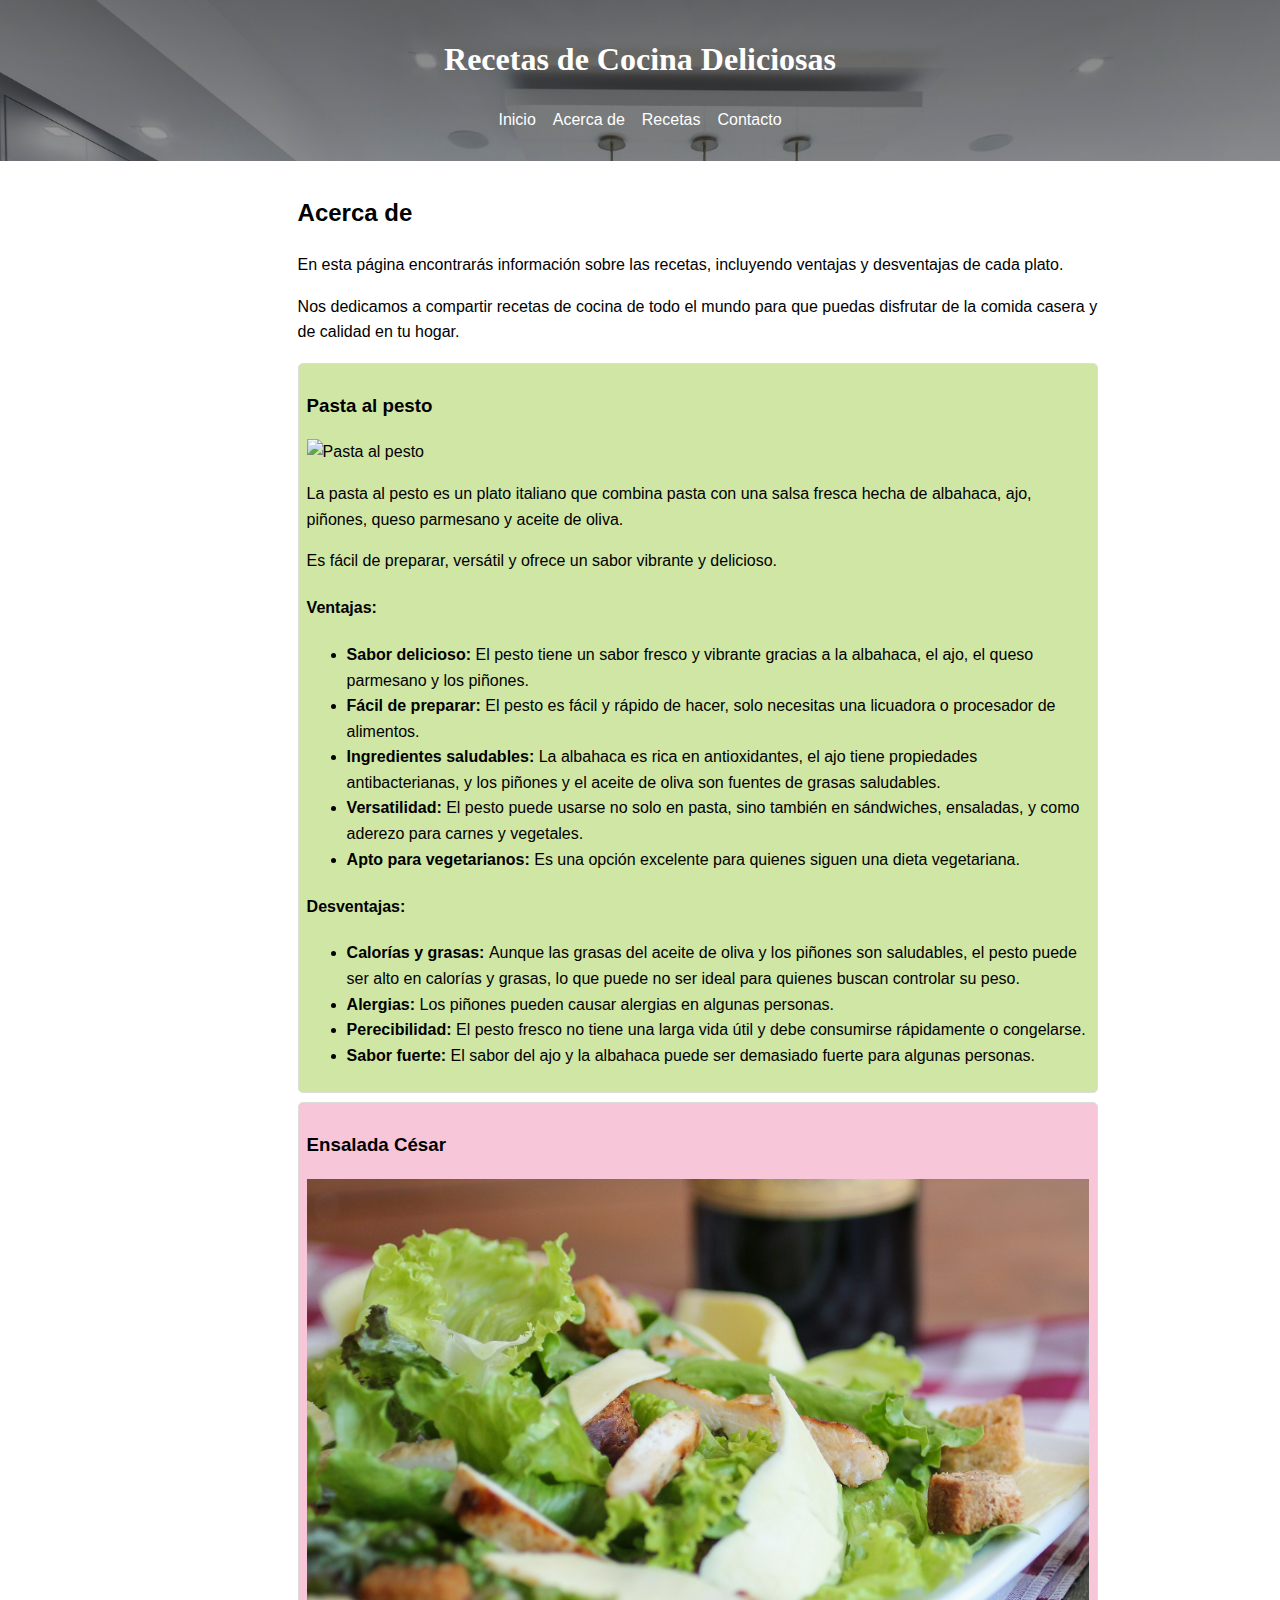
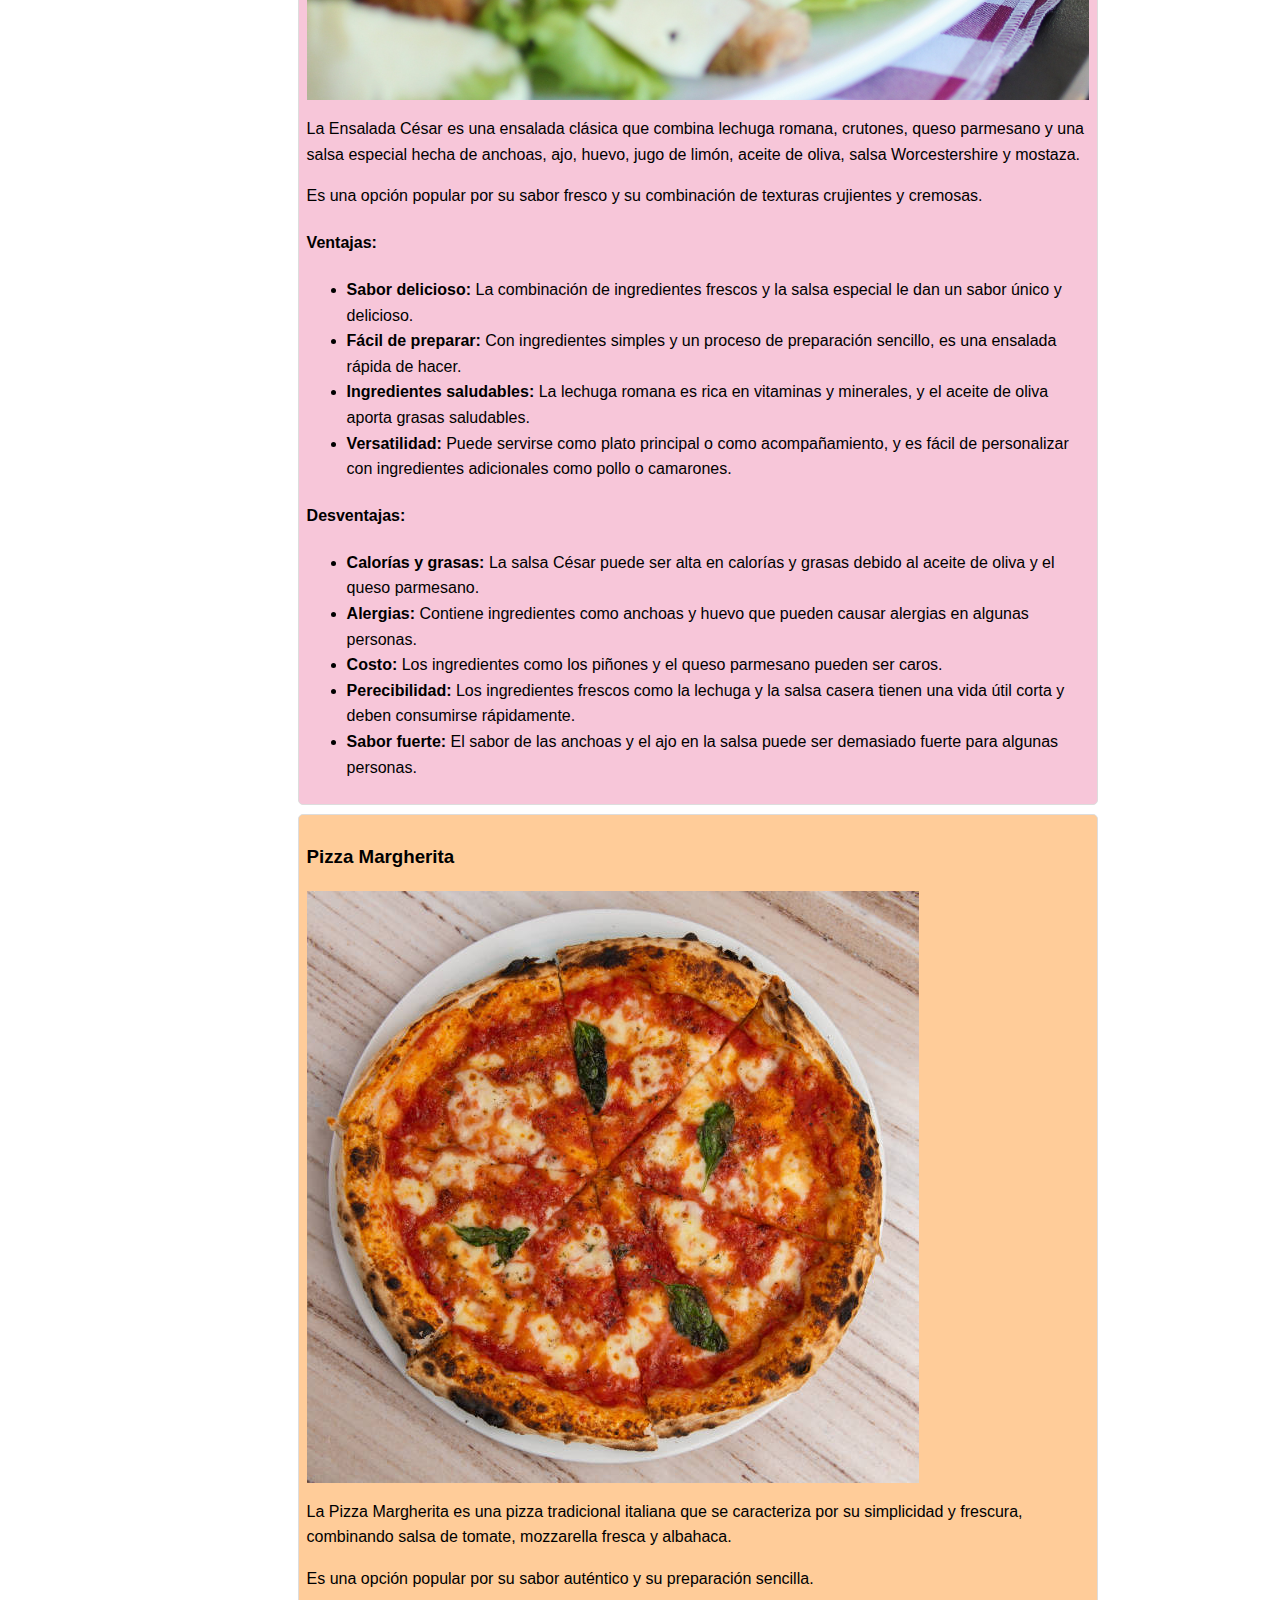
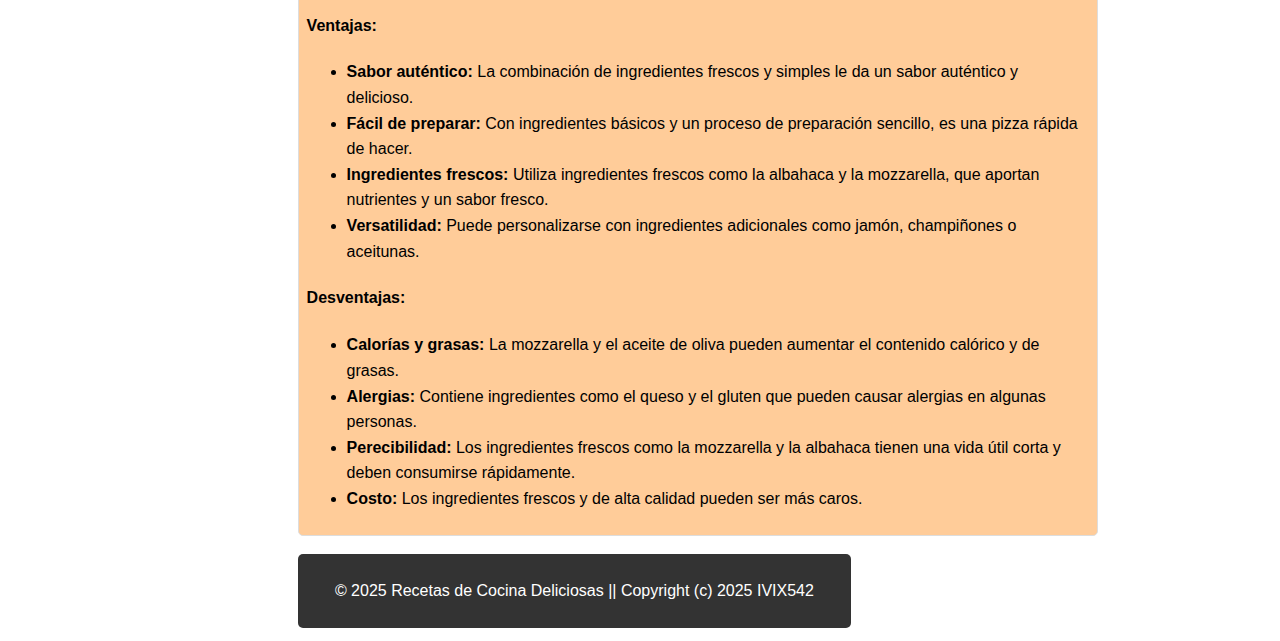
==== commit 8e285dc4: "Refactor acerde.html structure and style; add specific IDs for main and footer sections" ====
--- a/acerde.html
+++ b/acerde.html
@@ -22,7 +22,7 @@
         </nav>
     </header>
 
-    <div id="main">
+    <div id="main-acerde">
         <section id="acerca-de">
             <h2>Acerca de</h2>
             <p>En esta página encontrarás información sobre las recetas, incluyendo ventajas y desventajas de cada plato.</p>
@@ -93,15 +93,10 @@
                 </ul>
             </article>
         </section>
-        <footer>
+        <footer id="footer-acerde">
             <p>&copy; 2025 Recetas de Cocina Deliciosas || Copyright (c) 2025 IVIX542</p>
         </footer>
     </div>
 
-    <aside>
-        <h2>Recomendaciones</h2>
-        
-    </aside>
-
 </body>
 </html>--- a/css/style.css
+++ b/css/style.css
@@ -38,6 +38,13 @@
     padding: 1%;
     padding-left: 10vw;
     float: left;
+    width: 75vw;
+}
+#main-acerde {
+    max-width: 800px;
+    margin: 0 auto;
+    padding: 1%;
+    padding-left: 10vw;
     width: 75vw;
 }
 
@@ -129,7 +136,6 @@
 }
 hr {
     color: #333;
-    
 }
 
 footer {
@@ -140,5 +146,14 @@
     bottom: 0;
     width: 100vw;
     width: 75vw;
+    border-radius: 5px;
 }
-    +#footer-acerde {
+    background: #333;
+    color: #fff;
+    text-align: center;
+    padding: 1%;
+    bottom: 0;
+    width: 42vw;
+    border-radius: 5px;
+}